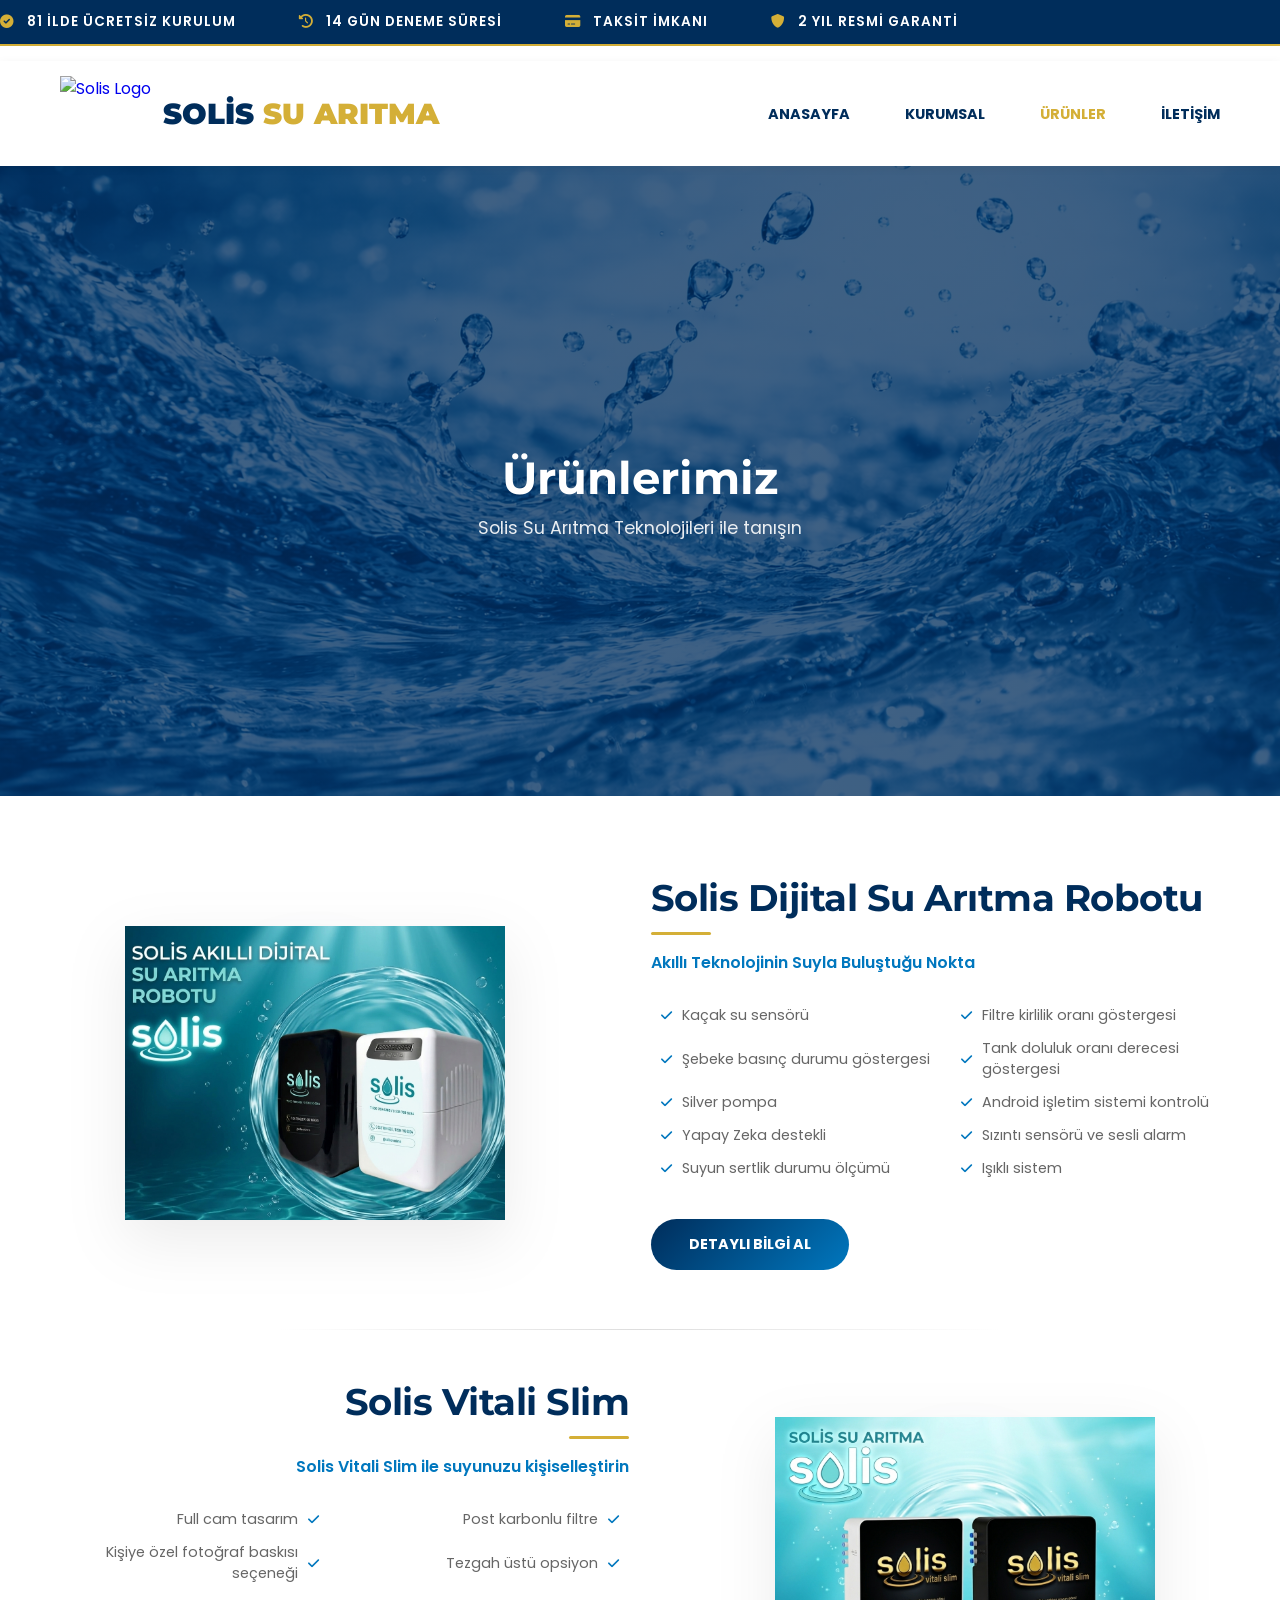
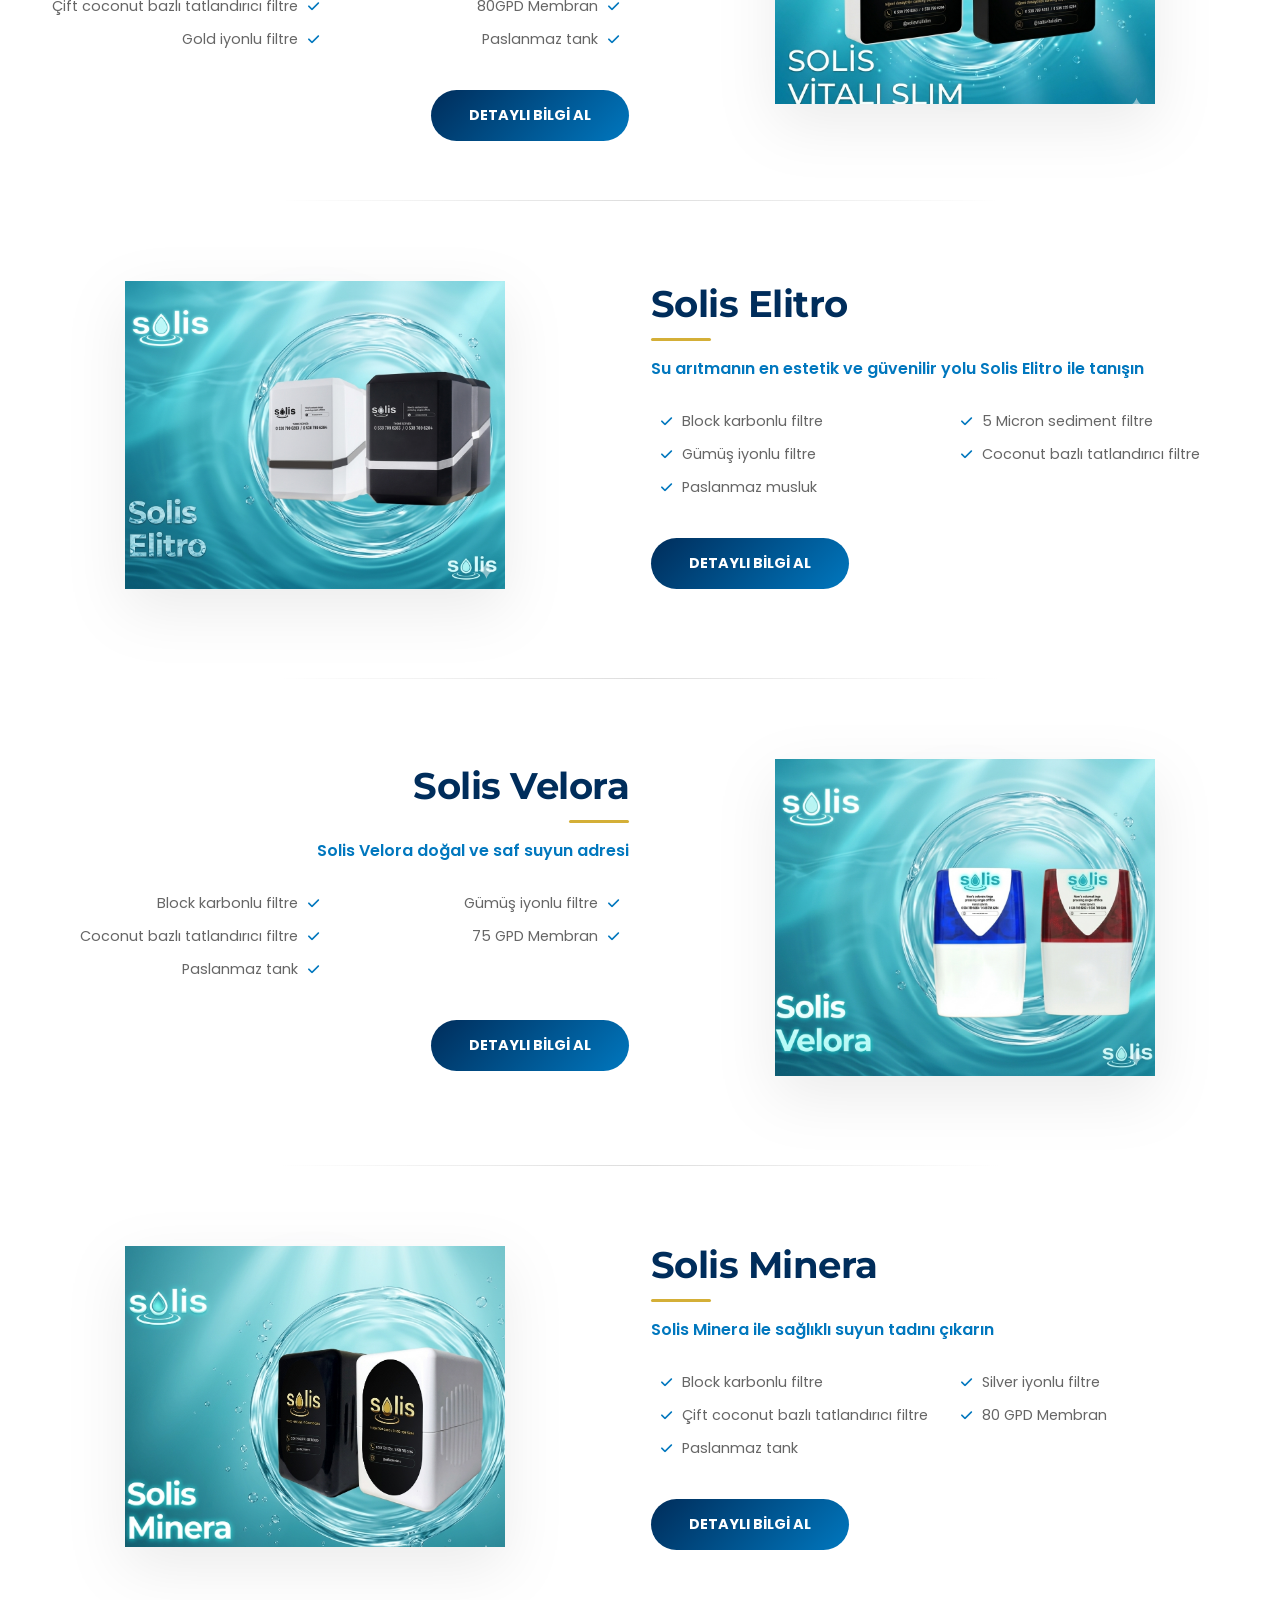
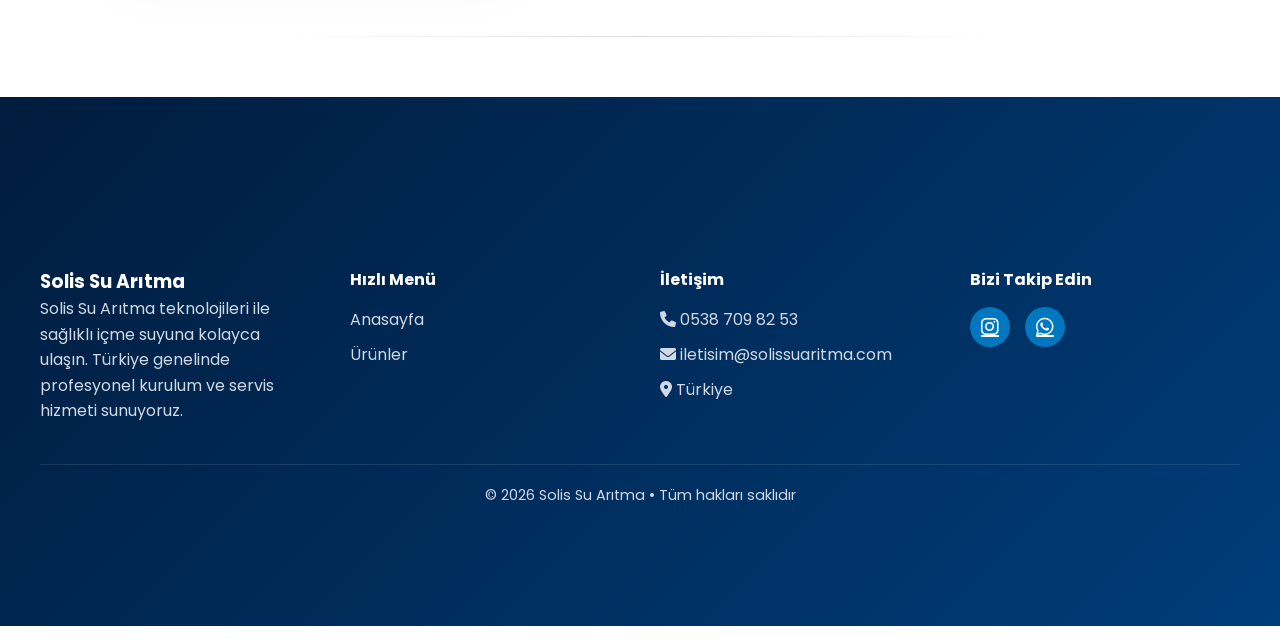
==== urunler.html @ e6954e70 "Top bar mobil baslangic gecikmesi giderildi" ====
<!DOCTYPE html>
<html lang="tr">
<head>
    <meta charset="UTF-8">
    <meta name="viewport" content="width=device-width, initial-scale=1.0">
    <title>Ürün Katalog | Solis Su Arıtma Sistemleri</title>
    <link href="https://fonts.googleapis.com/css2?family=Montserrat:wght@700;900&family=Poppins:wght@300;400;600&display=swap" rel="stylesheet">
    <link rel="stylesheet" href="https://cdnjs.cloudflare.com/ajax/libs/font-awesome/6.0.0/css/all.min.css">
    <style>
        :root {
            --solis-blue: #0077be;
            --solis-dark: #002d5b;
            --gold: #d4af37;
            --white: #ffffff;
            --bg: #ffffff;
        }

        * { margin:0; padding:0; box-sizing:border-box; }
        body { 
            font-family: 'Poppins', sans-serif; 
            background: var(--bg); 
            color: #333; 
            overflow-x: hidden;
            position: relative;
        }

        /* --- YAN DEKORASYONLAR (DURAĞAN VE PREMİUM) --- */
        .side-decoration {
            position: fixed;
            top: 50%;
            transform: translateY(-50%);
            width: 15vw;
            height: 80vh;
            opacity: 0.15;
            z-index: -1;
            pointer-events: none;
            background-repeat: no-repeat;
            background-size: contain;
        }
        .side-left { 
            left: 20px; 
            background-image: url('https://www.transparentpng.com/download/water-drop/blue-water-drops-transparent-background-3.png'); 
        }
        .side-right { 
            right: 20px; 
            background-image: url('https://www.transparentpng.com/download/water-drop/blue-water-drops-transparent-background-3.png'); 
        }

        /* Navbar */
        nav { background: var(--white); padding: 15px 0; position: sticky; top: 0; z-index: 1000; border-bottom: 1px solid #eee; }
       .nav-container { max-width: 1200px; margin: auto; display: flex; justify-content: space-between; align-items: center; padding: 15px 20px; }
        .logo-box { display: flex; align-items: center; text-decoration: none; }
        .logo-box img { height: 60px; margin-right: 12px; }
        .logo-text { font-family: 'Montserrat'; font-size: 1.6rem; font-weight: 900; color: var(--solis-dark); }
        .nav-links a { text-decoration: none; color: var(--solis-dark); font-weight: 700; margin-left: 25px; font-size: 0.9rem; }

        /* Ürün Listesi */
        .container { 
max-width: 1350px; 
margin: 80px auto; 
padding: 0 40px; 
}
        .product-box { 
display: flex; 
align-items: center; 
margin-bottom: 110px; 
gap: 60px;
}
        .product-box:nth-child(even) { flex-direction: row-reverse; }

        /* Görsel Kutusu (Sade ve Şık) */
     .p-image-wrapper { 
flex: 1; 
display: flex;
justify-content: center;
padding: 30px;
position: relative;
}

.p-image-wrapper::before{
content:"";
position:absolute;
width:280px;
height:280px;
background:radial-gradient(circle, rgba(0,119,190,0.15), transparent 70%);
filter:blur(20px);
z-index:-1;
}
       .p-image-wrapper img { 
width: 100%; 
max-width: 380px; 
object-fit: contain; 
filter: drop-shadow(0 20px 30px rgba(0,0,0,0.08));
transition:0.4s ease;
}

.product-box:hover .p-image-wrapper img{
transform:scale(1.05);
}

        /* Bilgi İçeriği */
.p-content { 
flex: 1.2; 
}

.p-content h2 { 
font-family:'Montserrat'; 
font-size:2.3rem; 
color:var(--solis-dark); 
margin-bottom:15px; 
letter-spacing:-0.5px;
line-height:1.2;
}

.p-content h2::after { 
content:''; 
display:block; 
width:60px; 
height:3px; 
background:var(--gold); 
margin-top:12px; 
border-radius:2px;
}

.product-box:nth-child(even) .p-content h2::after { 
margin-left:auto; 
}

.product-box:nth-child(even) .p-content { 
text-align:right; 
}

        .tagline { color: var(--solis-blue); font-weight: 600; font-size: 1rem; margin-bottom: 30px; display: block; }

        /* Özellik Listesi */
        .feature-list { list-style: none; display: grid; grid-template-columns: 1fr 1fr; gap: 12px; margin-top: 20px; }
        .product-box:nth-child(even) .feature-list { justify-content: end; }
        
        .feature-list li { display: flex; align-items: center; font-size: 0.9rem; color: #666; font-weight: 400; }
        .product-box:nth-child(even) .feature-list li { flex-direction: row-reverse; }
        
        .feature-list li::before { 
            content: "\f00c"; font-family: "Font Awesome 5 Free"; font-weight: 900;
            color: var(--solis-blue); margin: 0 10px; font-size: 0.8rem;
        }

        .cta-btn{
display:inline-block;
background:linear-gradient(135deg,#002d5b,#0077be);
color:white;
padding:15px 38px;
text-decoration:none;
font-weight:700;
margin-top:40px;
font-size:0.9rem;
border-radius:40px;
transition:0.35s;
}

.cta-btn:hover{
transform:translateY(-3px);
box-shadow:0 10px 25px rgba(0,0,0,0.2);
}
        
        .cta-btn:hover { background: var(--gold); color: var(--solis-dark); }

        @media (max-width: 992px) {
            .side-decoration { display: none; }
            .product-box, .product-box:nth-child(even) { flex-direction: column; text-align: center; gap: 40px; }
            .feature-list { grid-template-columns: 1fr; }
            .product-box:nth-child(even) .p-content h2::after { margin: 10px auto; }
            .product-box:nth-child(even) .feature-list li { flex-direction: row; }
        }
.footer{
background:linear-gradient(135deg,#001c3d,#003d7a);
color:white;
padding:90px 0 40px;
margin-top:120px;
}

.footer-grid{
display:grid;
grid-template-columns:repeat(auto-fit,minmax(220px,1fr));
gap:40px;
margin-bottom:40px;
}

.footer-col h4{
margin-bottom:15px;
}

.footer-col p{
color:#cfd8e3;
line-height:1.6;
}

.footer-col ul{
list-style:none;
padding:0;
}

.footer-col ul li{
margin-bottom:10px;
color:#cfd8e3;
}

.footer-col ul li a{
color:#cfd8e3;
text-decoration:none;
}

.footer-social{
display:flex;
gap:15px;
margin-top:10px;
}

.footer-social a{
color:white;
font-size:20px;
background:#0077be;
width:40px;
height:40px;
display:flex;
align-items:center;
justify-content:center;
border-radius:50%;
}

.footer-bottom{
border-top:1px solid rgba(255,255,255,0.1);
padding-top:20px;
text-align:center;
color:#cfd8e3;
font-size:0.9rem;
}
.page-hero{
height:65vh;
background:linear-gradient(rgba(0,45,91,0.75),rgba(0,45,91,0.75)),
url('img/banner.png') center/cover no-repeat;
display:flex;
align-items:center;
justify-content:center;
text-align:center;
color:white;
}

.page-hero h1{
font-family:'Montserrat';
font-size:2.8rem;
margin-bottom:10px;
}

.page-hero p{
font-size:1.1rem;
opacity:0.9;
}
.product-box{
position:relative;
}

.product-box::after{
content:"";
position:absolute;
bottom:-60px;
left:50%;
transform:translateX(-50%);
width:60%;
height:1px;
background:linear-gradient(to right, transparent, #ddd, transparent);
}
/* ÜST HAREKETLİ BİLGİ BAR */

.top-bar{
background:#002d5b;
color:#ffffff;
overflow:hidden;
white-space:nowrap;
padding:12px 0;
font-size:0.85rem;
font-weight:600;
border-bottom:2px solid #d4af37;
}

.marquee{
display:inline-block;
animation:marquee 25s linear infinite;
}

.marquee span{
margin-right:60px;
text-transform:uppercase;
letter-spacing:1px;
}

.marquee i{
color:#d4af37;
margin-right:8px;
}

@keyframes marquee{
0%{transform:translateX(0)}
100%{transform:translateX(-100%)}
}
/* --- URUNLER.HTML MOBİL UYUM (RESPONSIVE) --- */
@media (max-width: 992px) {
    /* Yan süslemeleri mobil için gizle (Görünümü bozabilir) */
    .side-decoration { display: none; }

    /* Navbar Ayarı */
    .nav-container { flex-direction: column; gap: 12px; }
    .nav-links a { margin: 0 10px; font-size: 0.85rem; }

    /* Ürün Kutuları (Zigzag'dan Alt Alta Geçiş) */
    .product-box, .product-box:nth-child(even) { 
        flex-direction: column !important; 
        text-align: center; 
        margin-bottom: 80px;
        gap: 30px;
    }

    .p-content h2 { font-size: 1.8rem; }
    .p-content h2::after { margin: 12px auto !important; }

    /* Özellik Listesi (Mobilde 1 sütun) */
    .feature-list { 
        grid-template-columns: 1fr; 
        text-align: left; 
        display: inline-block; 
        width: 100%;
        max-width: 300px;
        margin: 20px auto;
    }
    
    .feature-list li { margin-bottom: 8px; font-size: 0.85rem; }
    .product-box:nth-child(even) .feature-list li { flex-direction: row; }

    /* Görsel Boyutu */
    .p-image-wrapper img { max-width: 260px; }
    .p-image-wrapper::before { width: 200px; height: 200px; }

    /* Page Hero */
    .page-hero { height: 40vh; }
    .page-hero h1 { font-size: 2.2rem; }

    /* Footer */
    .footer-grid { grid-template-columns: 1fr; text-align: center; }
}
/* --- MOBİL NAVİGASYON VE ÜRÜN DÜZENİ --- */
.menu-btn {
    display: none;
    background: none;
    border: none;
    font-size: 2rem;
    color: var(--solis-dark);
    cursor: pointer;
}
@media (max-width: 992px) {
   /* Navbar Düzeni */
    .nav-container { 
        display: flex !important;
        flex-direction: row !important; /* Yan yana olmayı zorla */
        justify-content: space-between !important;
        align-items: center !important;
        flex-wrap: nowrap !important; /* Alt satıra düşmeyi yasakla */
        padding: 10px 20px;
        position: relative;
        width: 100% !important;
    }

   .logo-box { 
        order: 1 !important; 
        flex: 0 1 auto !important; /* Sadece kendi boyutu kadar yer kaplasın */
    }
    .logo-box img { height: 60px !important; }

   .menu-btn { 
        display: block !important;
        order: 2 !important; 
        margin: 0 !important;
        flex: 0 0 auto !important; /* Sıkışmasını engelle */
    }

    .nav-links {
        position: absolute;
        top: 100%;
        left: 0;
        width: 100%;
        background: #fff;
        flex-direction: column;
        gap: 0 !important;
        max-height: 0;
        overflow: hidden;
        transition: 0.4s ease-in-out;
        box-shadow: 0 15px 30px rgba(0,0,0,0.1);
        z-index: 999;
    }

    .nav-links.active { max-height: 500px; padding: 10px 0; }
    .nav-links li { width: 100%; text-align: center; border-bottom: 1px solid #f5f5f5; }
    .nav-links a { padding: 18px; display: block; margin: 0 !important; }

    /* Ürünlerin alt alta gelmesi */
    .product-box, .product-box:nth-child(even) { 
        flex-direction: column !important; 
        text-align: center; 
        gap: 30px;
        margin-bottom: 70px;
    }
    .p-content h2::after { margin: 12px auto !important; }
    .feature-list { grid-template-columns: 1fr; text-align: left; max-width: 280px; margin: 20px auto; }
    .product-box:nth-child(even) .feature-list li { flex-direction: row; }
}
/* ÜRÜNLER NAVBAR GENİŞLİK SABİTLEME */
.nav-container {
    max-width: 1200px !important;
    margin: 0 auto !important;
    display: flex !important;
    justify-content: space-between !important;
    flex-wrap: nowrap !important;
}
/* --- WEB NAVBAR ESKİ DÜZEN GERİ GETİRME (KESİN KOMUT) --- */
@media (min-width: 993px) {
    /* 1. Navigasyonu yan yana zorla */
    nav .nav-container {
        display: flex !important;
        flex-direction: row !important;
        justify-content: space-between !important;
        align-items: center !important;
        max-width: 1200px !important;
        margin: 0 auto !important;
        padding: 0 20px !important;
    }

    /* 2. Menü listesini yan yana getir ve madde imlerini (noktaları) kaldır */
    nav .nav-links {
        display: flex !important;
        flex-direction: row !important;
        list-style: none !important; /* Noktaları kaldırır */
        gap: 30px !important;
        margin: 0 !important;
        padding: 0 !important;
    }

    /* 3. Liste elemanlarının stilini temizle */
    nav .nav-links li {
        list-style-type: none !important; /* Madde imleçlerini kesin siler */
        margin: 0 !important;
    }

    /* 4. Logoyu sola sabitle */
    nav .logo-box {
        display: flex !important;
        align-items: center !important;
        text-decoration: none !important;
    }
}

/* Mobilde butonun sağda kalmasını garantile */
@media (max-width: 992px) {
    .nav-container {
        display: flex !important;
        justify-content: space-between !important;
        flex-direction: row !important;
    }
    .menu-btn { order: 2 !important; }
    .logo-box { order: 1 !important; }
}
/* --- HERO VE NAVBAR ARASINDAKİ BOŞLUĞU EŞİTLEME (KESİN ÇÖZÜM) --- */
.page-hero {
    margin-top: 20 !important; /* Navbar ile bitişik olmasını sağlar */
    padding-top: 30px !important; /* Anasayfa'daki logonun kapladığı alanı taklit eder */
    height: 70vh !important; /* Anasayfa hero alanıyla orantılı yükseklik */
    display: flex !important;
    align-items: center !important;
}

/* Navbar'ın altındaki gereksiz çizgiyi ve boşluğu Anasayfaya benzetelim */
nav {
    border-bottom: none !important;
    box-shadow: 0 2px 10px rgba(0,0,0,0.05);
}

/* Ürünler başlığının tam ortalanması için */
.page-hero div {
    width: 100%;
}
    </style>
</head>
<body>

    <div class="side-decoration side-left"></div>
    <div class="side-decoration side-right"></div>

    <body>

<div class="top-bar">
    <div class="marquee">
        <span><i class="fas fa-check-circle"></i> 81 İLDE ÜCRETSİZ KURULUM</span>
        <span><i class="fas fa-history"></i> 14 GÜN DENEME SÜRESİ</span>
        <span><i class="fas fa-credit-card"></i> TAKSİT İMKANI</span>
        <span><i class="fas fa-shield-alt"></i> 2 YIL RESMİ GARANTİ</span>
    </div>
</div>

<nav>

    <nav>
    <div class="nav-container">
        <a href="index.html" class="logo-box">
            <img src="img/logo.png" alt="Solis Logo" style="height: 75px;"> <div class="logo-text" style="font-size: 1.8rem;">
                SOLİS <span style="color:var(--gold)">SU ARITMA</span>
            </div>
        </a>

        <button class="menu-btn" id="menu-btn">
            <i class="fas fa-bars"></i>
        </button>

        <ul class="nav-links" id="nav-links">
            <li><a href="index.html">ANASAYFA</a></li>
            <li><a href="index.html#about">KURUMSAL</a></li>
            <li><a href="urunler.html" style="color:var(--gold)">ÜRÜNLER</a></li>
            <li><a href="index.html#contact">İLETİŞİM</a></li>
        </ul>
    </div>
</nav>
    <section class="page-hero">

<div>

<h1>Ürünlerimiz</h1>

<p>Solis Su Arıtma Teknolojileri ile tanışın</p>

</div>

</section>

    <div class="container">
        
        <div class="product-box">
            <div class="p-image-wrapper"><img src="img/solis-dijital.png" alt="Solis Gold Premium"></div>
            <div class="p-content">
                <h2>Solis Dijital Su Arıtma Robotu</h2>
                <span class="tagline">Akıllı Teknolojinin Suyla Buluştuğu Nokta</span>
                <ul class="feature-list">
                    <li>Kaçak su sensörü</li>
                    <li>Filtre kirlilik oranı göstergesi</li>
                    <li>Şebeke basınç durumu göstergesi</li>
                    <li>Tank doluluk oranı derecesi göstergesi</li>
                    <li>Silver pompa</li>
                    <li>Android işletim sistemi kontrolü</li>
                    <li>Yapay Zeka destekli</li>
                    <li>Sızıntı sensörü ve sesli alarm</li>
                    <li>Suyun sertlik durumu ölçümü</li>
                    <li>Işıklı sistem</li>
                </ul>
                <a href="https://wa.me/905387098253" class="cta-btn">DETAYLI BİLGİ AL</a>
            </div>
        </div>

        <div class="product-box">
            <div class="p-image-wrapper"><img src="img/solis-slim.png" alt="Solis Vitali Slim"></div>
            <div class="p-content">
                <h2>Solis Vitali Slim</h2>
                <span class="tagline">Solis Vitali Slim ile suyunuzu kişiselleştirin</span>
                <ul class="feature-list">
                    <li>Full cam tasarım</li>
                    <li>Post karbonlu filtre</li>
                    <li>Kişiye özel fotoğraf baskısı seçeneği</li>
                    <li>Tezgah üstü opsiyon</li>
                    <li>Çift coconut bazlı tatlandırıcı filtre</li>
                    <li>80GPD Membran</li>
                    <li>Gold iyonlu filtre</li>
                    <li>Paslanmaz tank</li>
                </ul>
                <a href="https://wa.me/905387098253" class="cta-btn">DETAYLI BİLGİ AL</a>
            </div>
        </div>

        <div class="product-box">
            <div class="p-image-wrapper"><img src="img/solis-elitro.png" alt="Solis Elitro"></div>
            <div class="p-content">
                <h2>Solis Elitro</h2>
                <span class="tagline">Su arıtmanın en estetik ve güvenilir yolu Solis Elitro ile tanışın</span>
                <ul class="feature-list">
                    <li>Block karbonlu filtre</li>
                    <li>5 Micron sediment filtre</li>
                    <li>Gümüş iyonlu filtre</li>
                    <li>Coconut bazlı tatlandırıcı filtre</li>
                    <li>Paslanmaz musluk</li>
                </ul>
                <a href="https://wa.me/905387098253" class="cta-btn">DETAYLI BİLGİ AL</a>
            </div>
        </div>

        <div class="product-box">
            <div class="p-image-wrapper"><img src="img/solis-velora.png" alt="Solis Velora"></div>
            <div class="p-content">
                <h2>Solis Velora</h2>
                <span class="tagline">Solis Velora doğal ve saf suyun adresi</span>
                <ul class="feature-list">
                    <li>Block karbonlu filtre</li>
                    <li>Gümüş iyonlu filtre</li>
                    <li>Coconut bazlı tatlandırıcı filtre</li>
                    <li>75 GPD Membran</li>
                    <li>Paslanmaz tank</li>
                </ul>
                <a href="https://wa.me/905387098253" class="cta-btn">DETAYLI BİLGİ AL</a>
            </div>
        </div>

        <div class="product-box">
            <div class="p-image-wrapper"><img src="img/solis-minera.png" alt="Solis Minera"></div>
            <div class="p-content">
                <h2>Solis Minera</h2>
                <span class="tagline">Solis Minera ile sağlıklı suyun tadını çıkarın</span>
                <ul class="feature-list">
                    <li>Block karbonlu filtre</li>
                    <li>Silver iyonlu filtre</li>
                    <li>Çift coconut bazlı tatlandırıcı filtre</li>
                    <li>80 GPD Membran</li>
                    <li>Paslanmaz tank</li>
                </ul>
                <a href="https://wa.me/905387098253" class="cta-btn">DETAYLI BİLGİ AL</a>
            </div>
        </div>

    </div>
<footer class="footer">

<div class="container">

<div class="footer-grid">

<div class="footer-col">

<h3>Solis Su Arıtma</h3>

<p>
Solis Su Arıtma teknolojileri ile sağlıklı içme suyuna kolayca ulaşın.
Türkiye genelinde profesyonel kurulum ve servis hizmeti sunuyoruz.
</p>

</div>


<div class="footer-col">

<h4>Hızlı Menü</h4>

<ul>

<li><a href="index.html">Anasayfa</a></li>
<li><a href="urunler.html">Ürünler</a></li>

</ul>

</div>


<div class="footer-col">

<h4>İletişim</h4>

<ul>

<li><i class="fas fa-phone"></i> 0538 709 82 53</li>
<li><i class="fas fa-envelope"></i> iletisim@solissuaritma.com</li>
<li><i class="fas fa-map-marker-alt"></i> Türkiye</li>

</ul>

</div>


<div class="footer-col">

<h4>Bizi Takip Edin</h4>

<div class="footer-social">

<a href="https://www.instagram.com/solissuaritma/" target="_blank">
<i class="fab fa-instagram"></i>
</a>

<a href="https://wa.me/905387098253" target="_blank">
<i class="fab fa-whatsapp"></i>
</a>

</div>

</div>

</div>

<div class="footer-bottom">

<p>© 2026 Solis Su Arıtma • Tüm hakları saklıdır</p>

</div>

</div>

</footer>
<script>
    const menuBtn = document.getElementById('menu-btn');
    const navLinks = document.getElementById('nav-links');

    menuBtn.addEventListener('click', () => {
        navLinks.classList.toggle('active');
        const icon = menuBtn.querySelector('i');
        if (navLinks.classList.contains('active')) {
            icon.className = 'fas fa-times';
        } else {
            icon.className = 'fas fa-bars';
        }
    });

    // Sayfa içindeki bir linke (veya logo linkine) tıklandığında menüyü kapat
    document.querySelectorAll('.nav-links a').forEach(link => {
        link.addEventListener('click', () => {
            navLinks.classList.remove('active');
            menuBtn.querySelector('i').className = 'fas fa-bars';
        });
    });
</script>
</body>
</html>
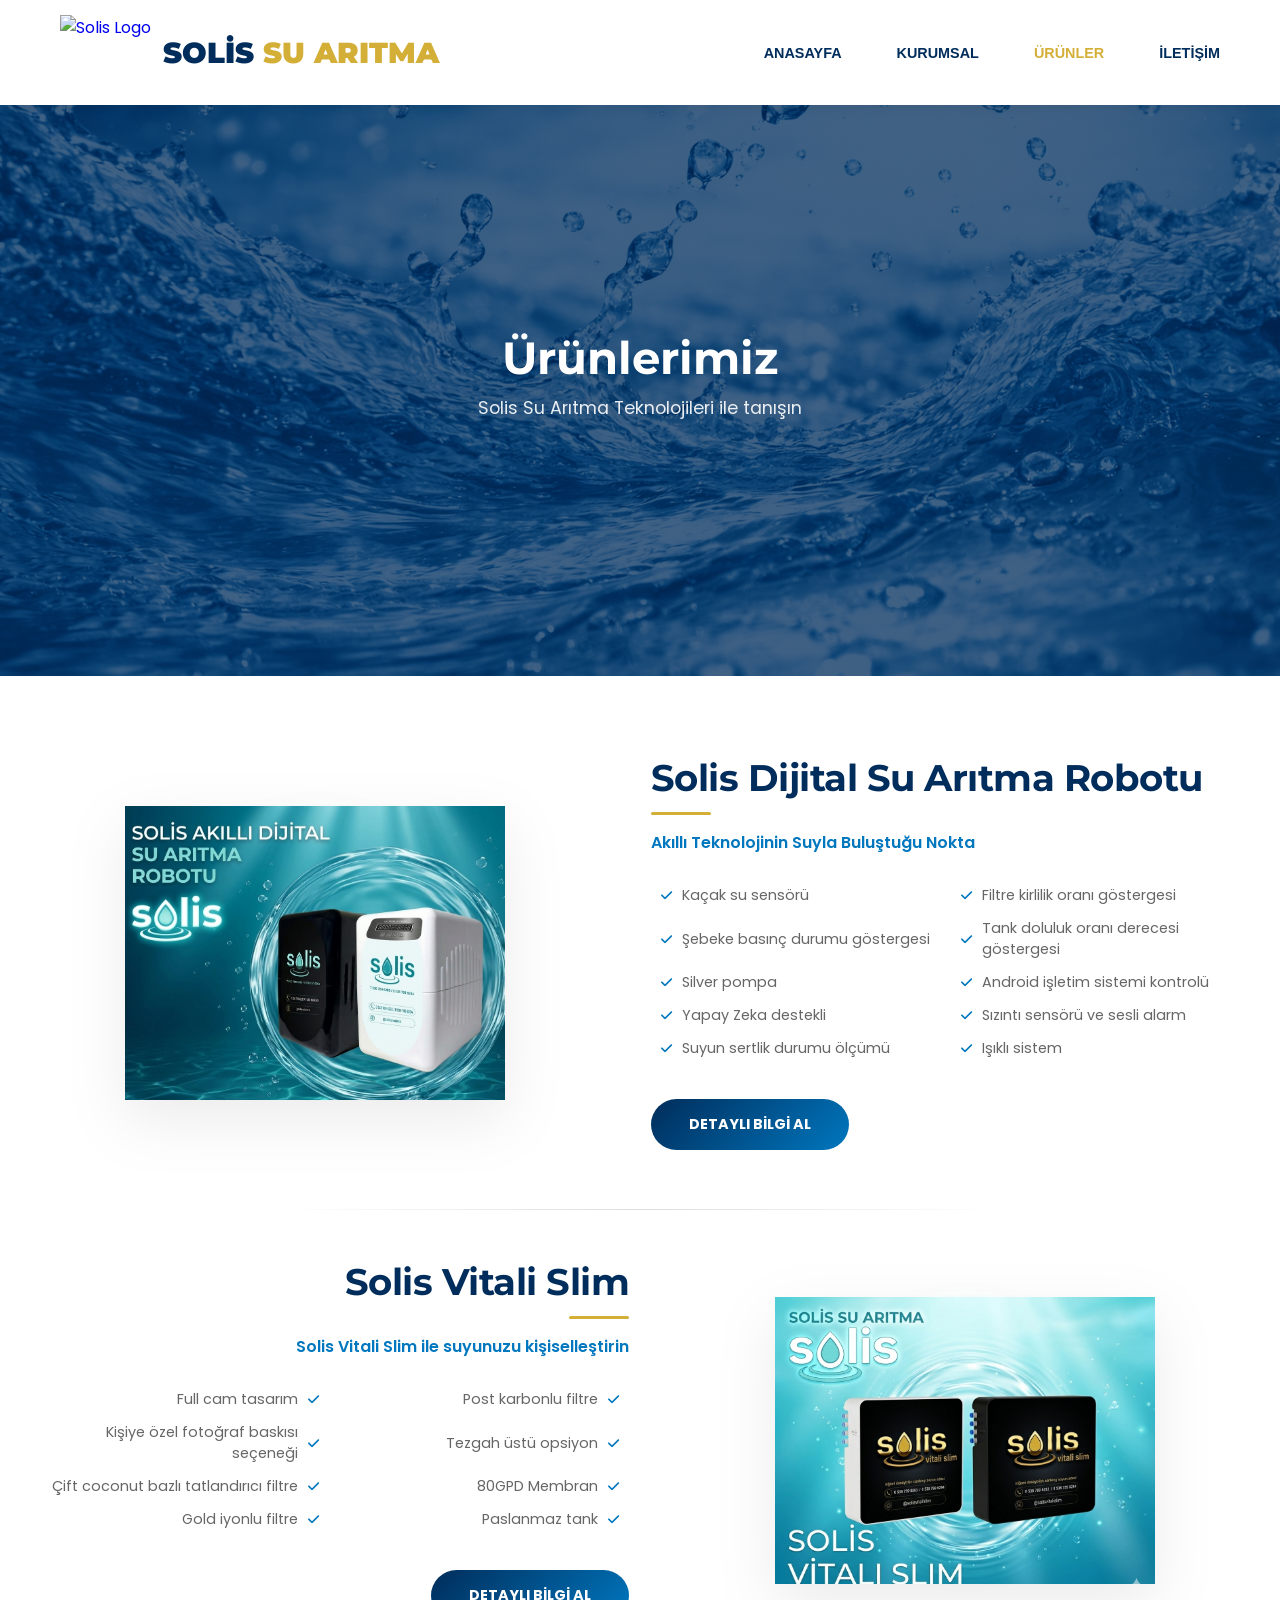
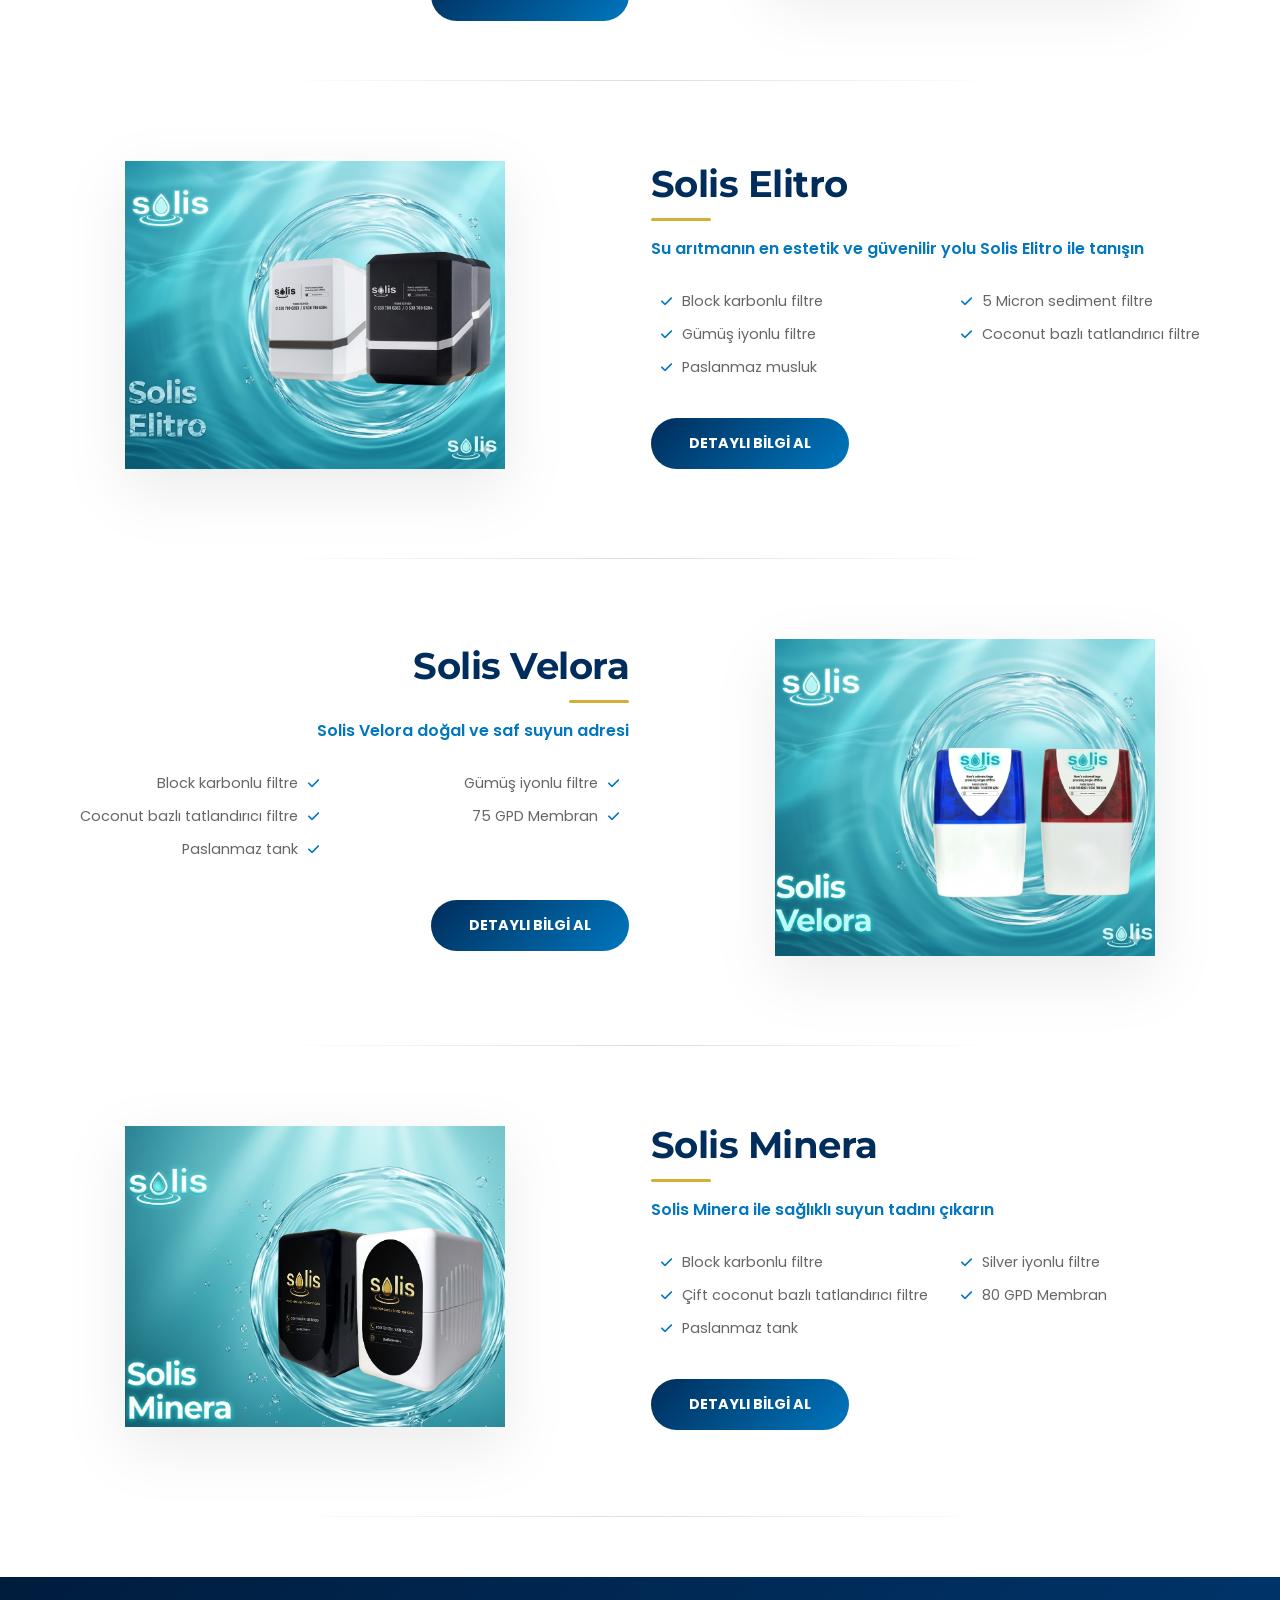
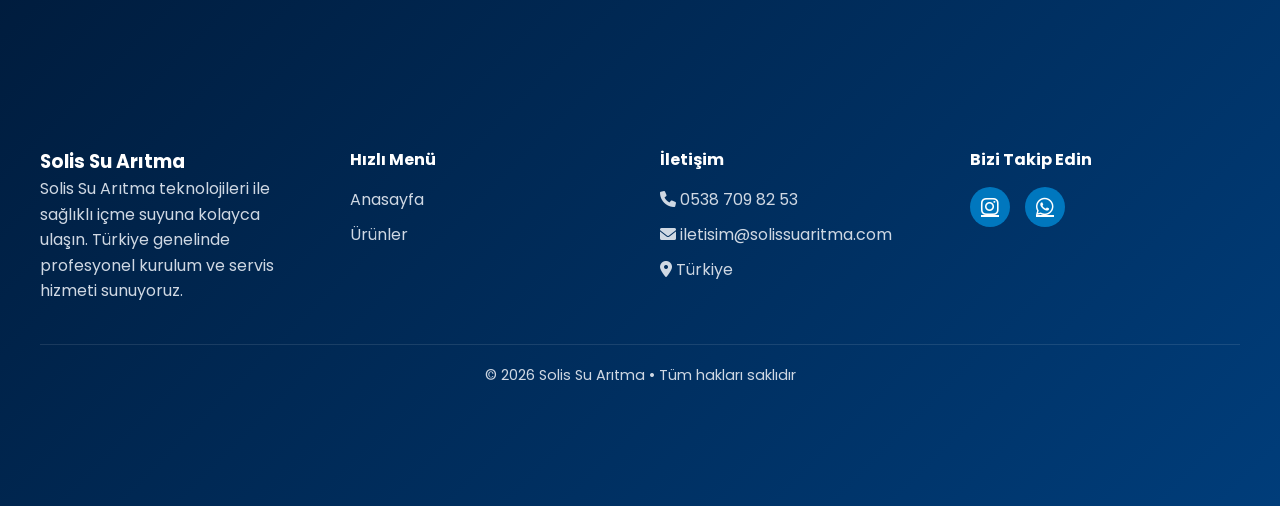
==== commit 0162198f: "Navbar ve Hero kesin esitleme yapildi" ====
--- a/urunler.html
+++ b/urunler.html
@@ -47,12 +47,12 @@
         }
 
         /* Navbar */
-        nav { background: var(--white); padding: 15px 0; position: sticky; top: 0; z-index: 1000; border-bottom: 1px solid #eee; }
+        nav { background: var(--white); padding: 15px 0; position: fixed; width: 100%; top: 0; z-index: 1000; border-bottom: 1px solid #eee; }
        .nav-container { max-width: 1200px; margin: auto; display: flex; justify-content: space-between; align-items: center; padding: 15px 20px; }
         .logo-box { display: flex; align-items: center; text-decoration: none; }
         .logo-box img { height: 60px; margin-right: 12px; }
         .logo-text { font-family: 'Montserrat'; font-size: 1.6rem; font-weight: 900; color: var(--solis-dark); }
-        .nav-links a { text-decoration: none; color: var(--solis-dark); font-weight: 700; margin-left: 25px; font-size: 0.9rem; }
+     .nav-links a { text-decoration: none; color: var(--solis-dark); font-weight: 900 !important; margin-left: 25px; font-size: 0.9rem; }
 
         /* Ürün Listesi */
         .container { 
@@ -234,15 +234,16 @@
 color:#cfd8e3;
 font-size:0.9rem;
 }
-.page-hero{
-height:65vh;
-background:linear-gradient(rgba(0,45,91,0.75),rgba(0,45,91,0.75)),
-url('img/banner.png') center/cover no-repeat;
-display:flex;
-align-items:center;
-justify-content:center;
-text-align:center;
-color:white;
+.page-hero {
+    height: 65vh; /* Anasayfa ile aynı yükseklik */
+    background: linear-gradient(rgba(0,45,91,0.75),rgba(0,45,91,0.75)),
+    url('img/banner.png') center/cover no-repeat;
+    display: flex;
+    align-items: center;
+    justify-content: center;
+    text-align: center;
+    color: white;
+    padding-top: 100px !important; /* Navbar'ın kapladığı alanı kompanse eder ve yazıyı Anasayfa ile aynı hizaya getirir */
 }
 
 .page-hero h1{
@@ -284,7 +285,7 @@
 
 .marquee{
 display:inline-block;
-animation:marquee 25s linear infinite;
+animation:marquee 20s linear infinite;
 }
 
 .marquee span{
@@ -299,7 +300,7 @@
 }
 
 @keyframes marquee{
-0%{transform:translateX(0)}
+0%{transform:translateX(100%)}
 100%{transform:translateX(-100%)}
 }
 /* --- URUNLER.HTML MOBİL UYUM (RESPONSIVE) --- */
@@ -505,7 +506,7 @@
 
 <nav>
 
-    <nav>
+    
     <div class="nav-container">
         <a href="index.html" class="logo-box">
             <img src="img/logo.png" alt="Solis Logo" style="height: 75px;"> <div class="logo-text" style="font-size: 1.8rem;">
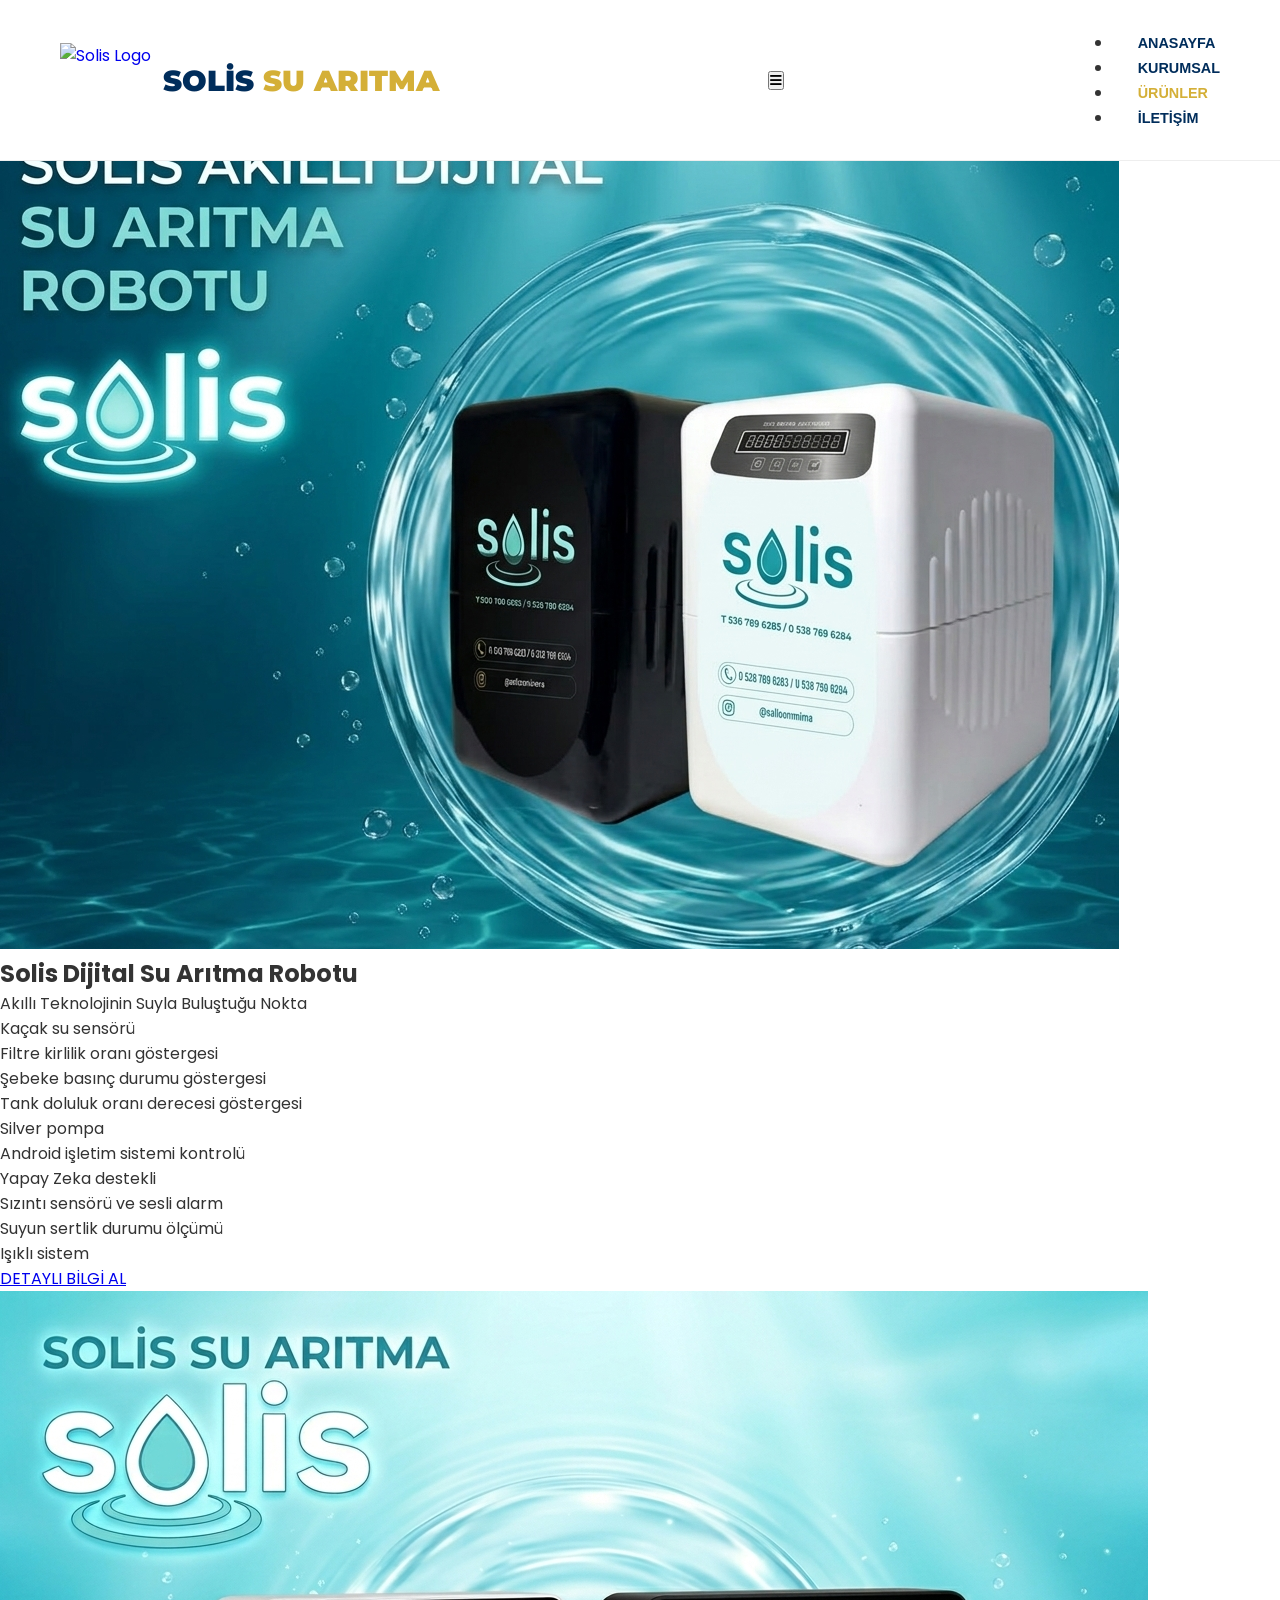
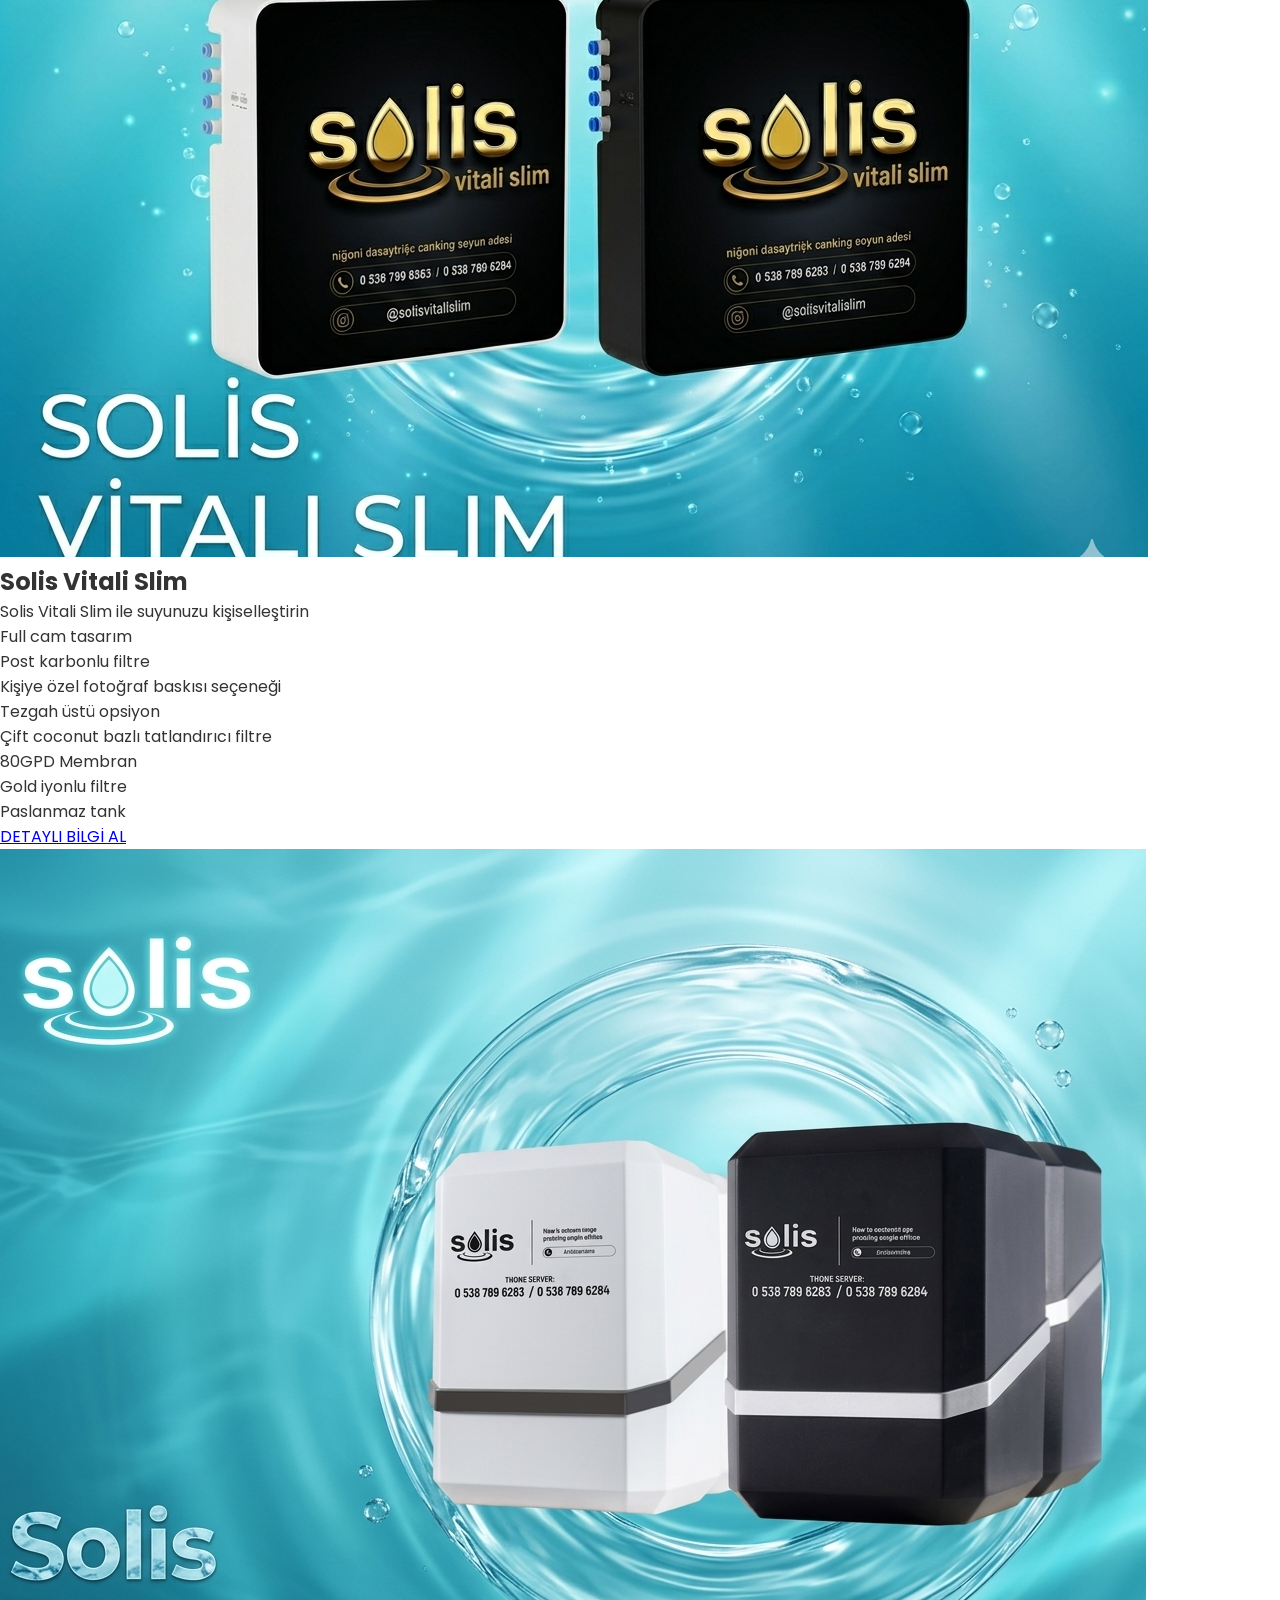
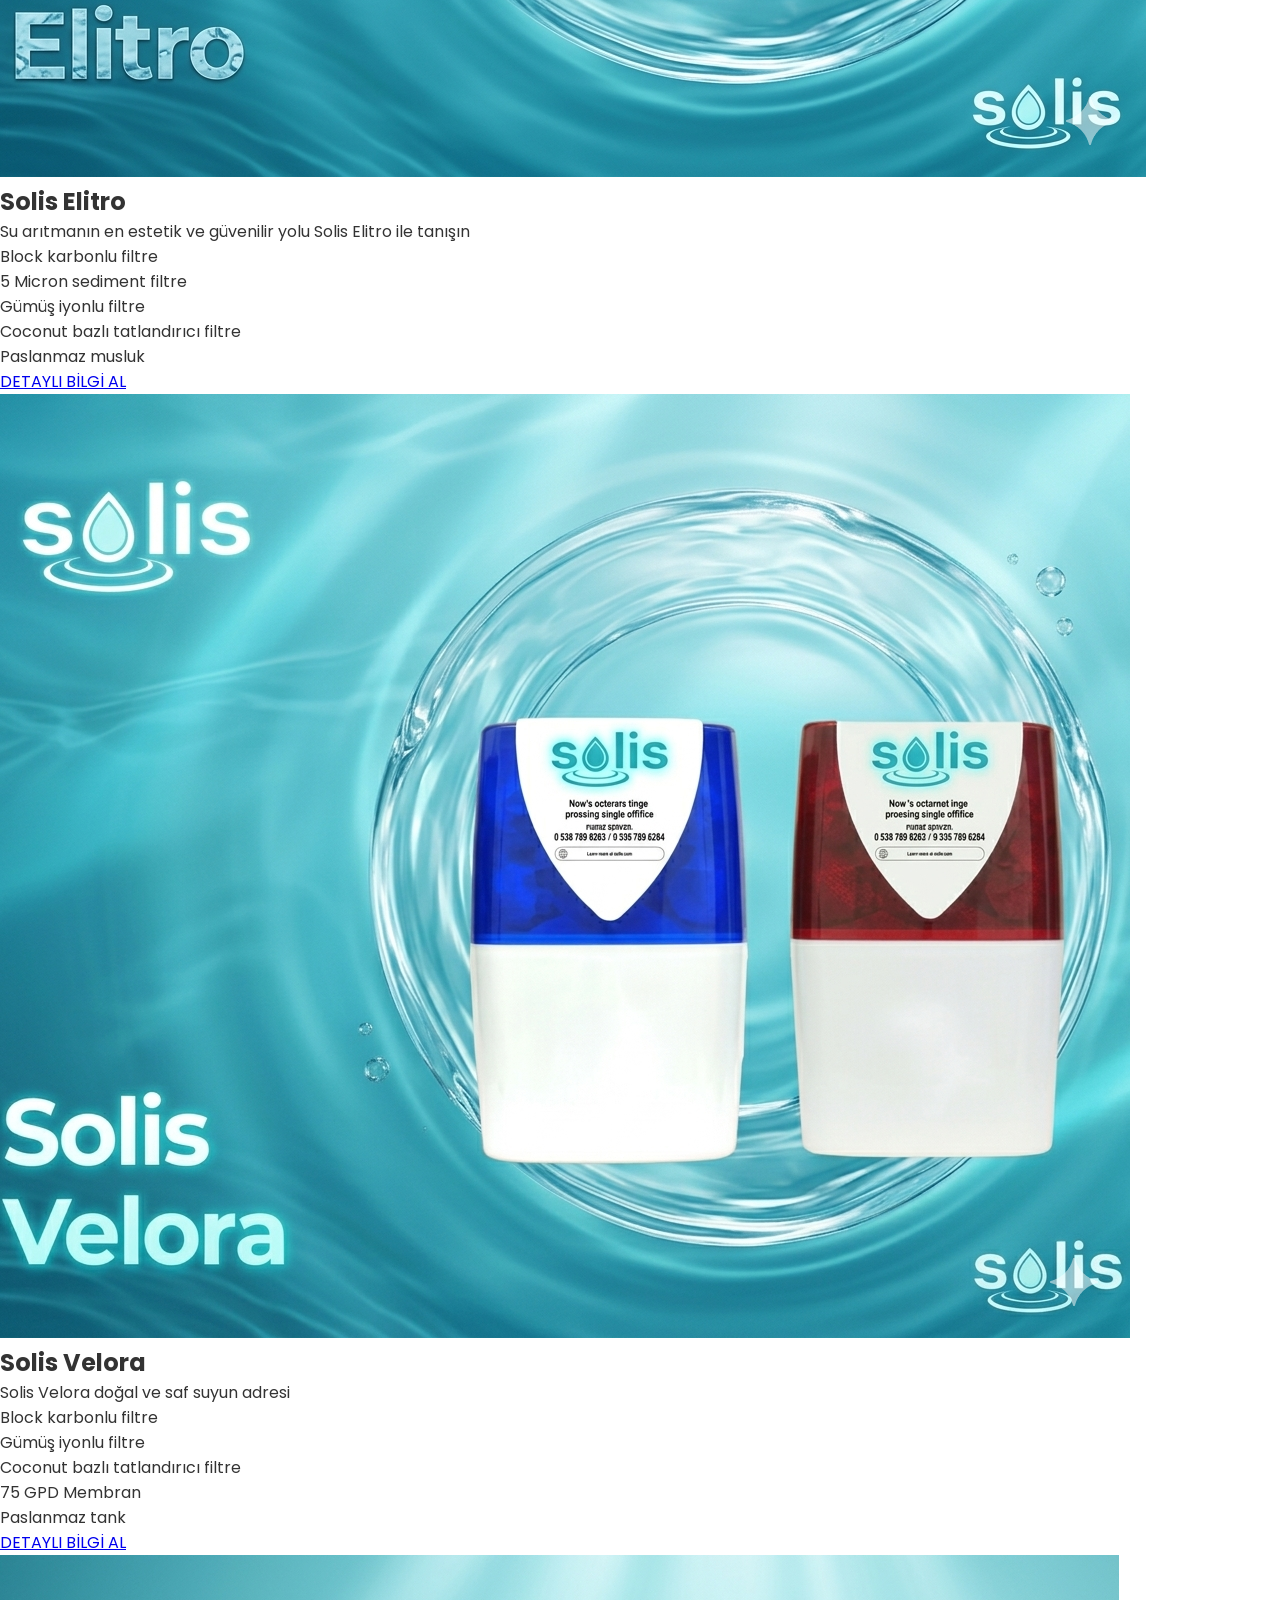
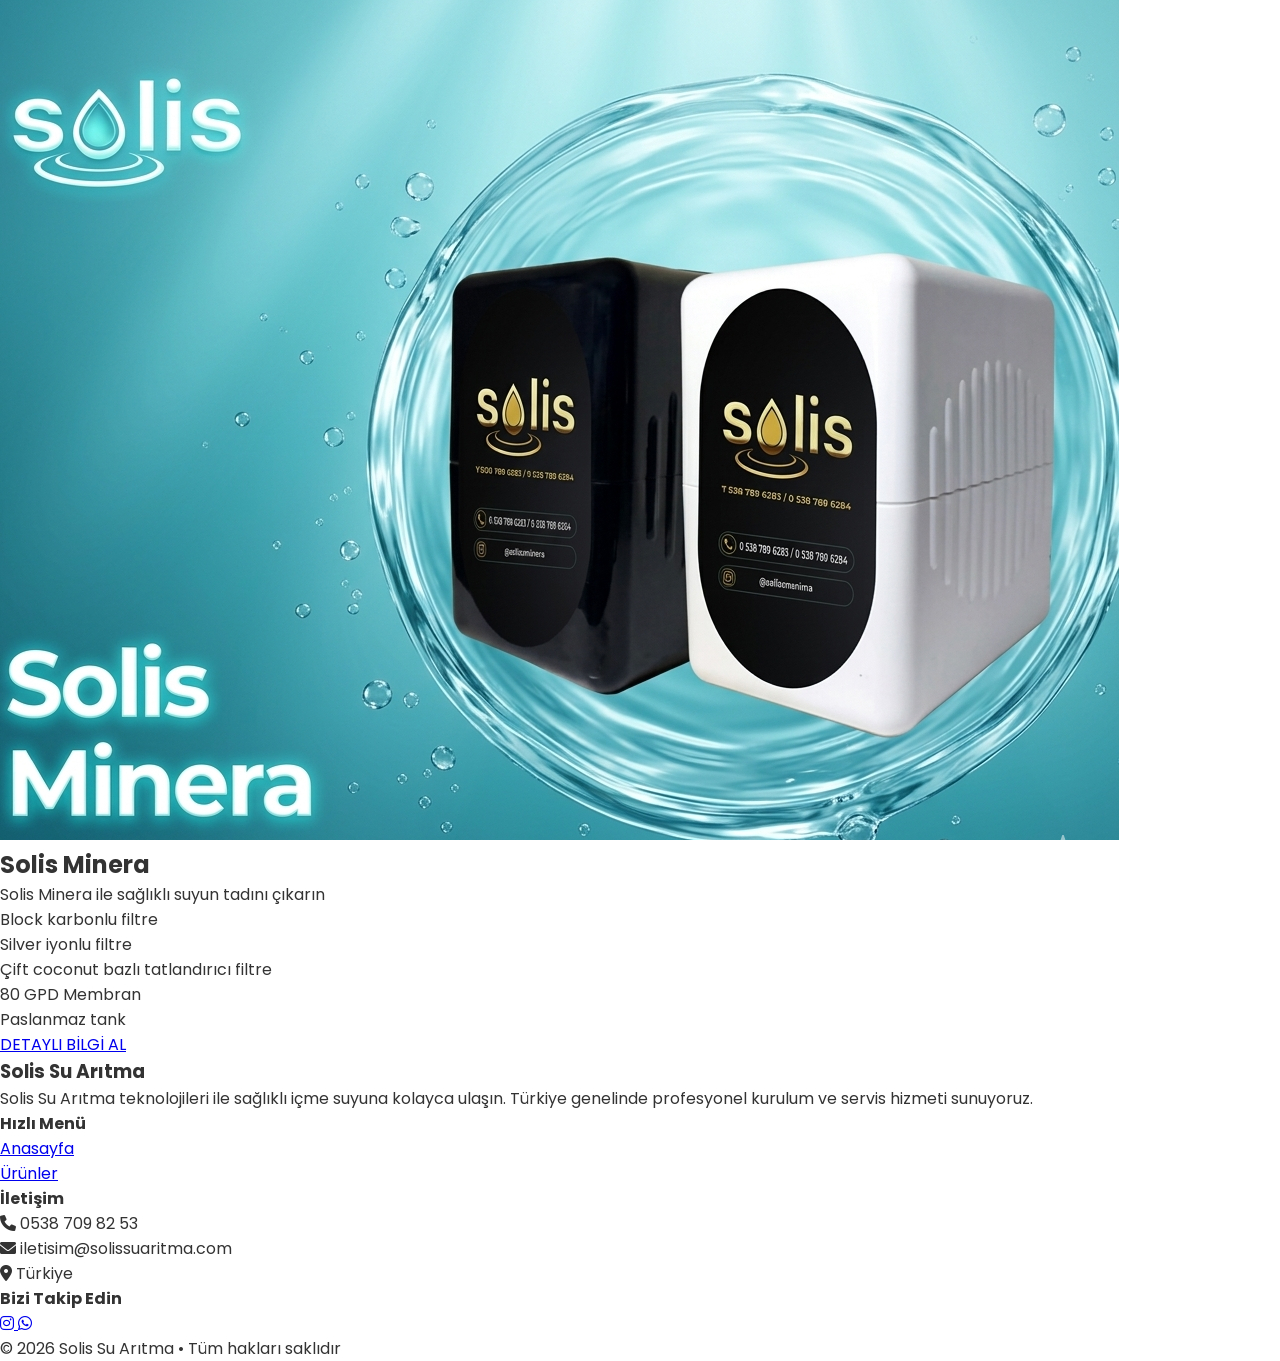
==== commit 98a196fa: "Top-bar geri geldi ve fontlar esitlendi" ====
--- a/urunler.html
+++ b/urunler.html
@@ -52,8 +52,7 @@
         .logo-box { display: flex; align-items: center; text-decoration: none; }
         .logo-box img { height: 60px; margin-right: 12px; }
         .logo-text { font-family: 'Montserrat'; font-size: 1.6rem; font-weight: 900; color: var(--solis-dark); }
-     .nav-links a { text-decoration: none; color: var(--solis-dark); font-weight: 900 !important; margin-left: 25px; font-size: 0.9rem; }
-
+     .nav-links a { text-decoration: none; color: var(--solis-dark); font-weight: 900 !important; margin-left: 25px; font-size: 0.9rem; 
         /* Ürün Listesi */
         .container { 
 max-width: 1350px; 
@@ -235,7 +234,7 @@
 font-size:0.9rem;
 }
 .page-hero {
-    height: 65vh; /* Anasayfa ile aynı yükseklik */
+    height: 65vh;
     background: linear-gradient(rgba(0,45,91,0.75),rgba(0,45,91,0.75)),
     url('img/banner.png') center/cover no-repeat;
     display: flex;
@@ -243,7 +242,7 @@
     justify-content: center;
     text-align: center;
     color: white;
-    padding-top: 100px !important; /* Navbar'ın kapladığı alanı kompanse eder ve yazıyı Anasayfa ile aynı hizaya getirir */
+    padding-top: 110px !important;
 }
 
 .page-hero h1{
@@ -493,9 +492,7 @@
     <div class="side-decoration side-left"></div>
     <div class="side-decoration side-right"></div>
 
-    <body>
-
-<div class="top-bar">
+   <div class="top-bar">
     <div class="marquee">
         <span><i class="fas fa-check-circle"></i> 81 İLDE ÜCRETSİZ KURULUM</span>
         <span><i class="fas fa-history"></i> 14 GÜN DENEME SÜRESİ</span>
@@ -505,8 +502,6 @@
 </div>
 
 <nav>
-
-    
     <div class="nav-container">
         <a href="index.html" class="logo-box">
             <img src="img/logo.png" alt="Solis Logo" style="height: 75px;"> <div class="logo-text" style="font-size: 1.8rem;">
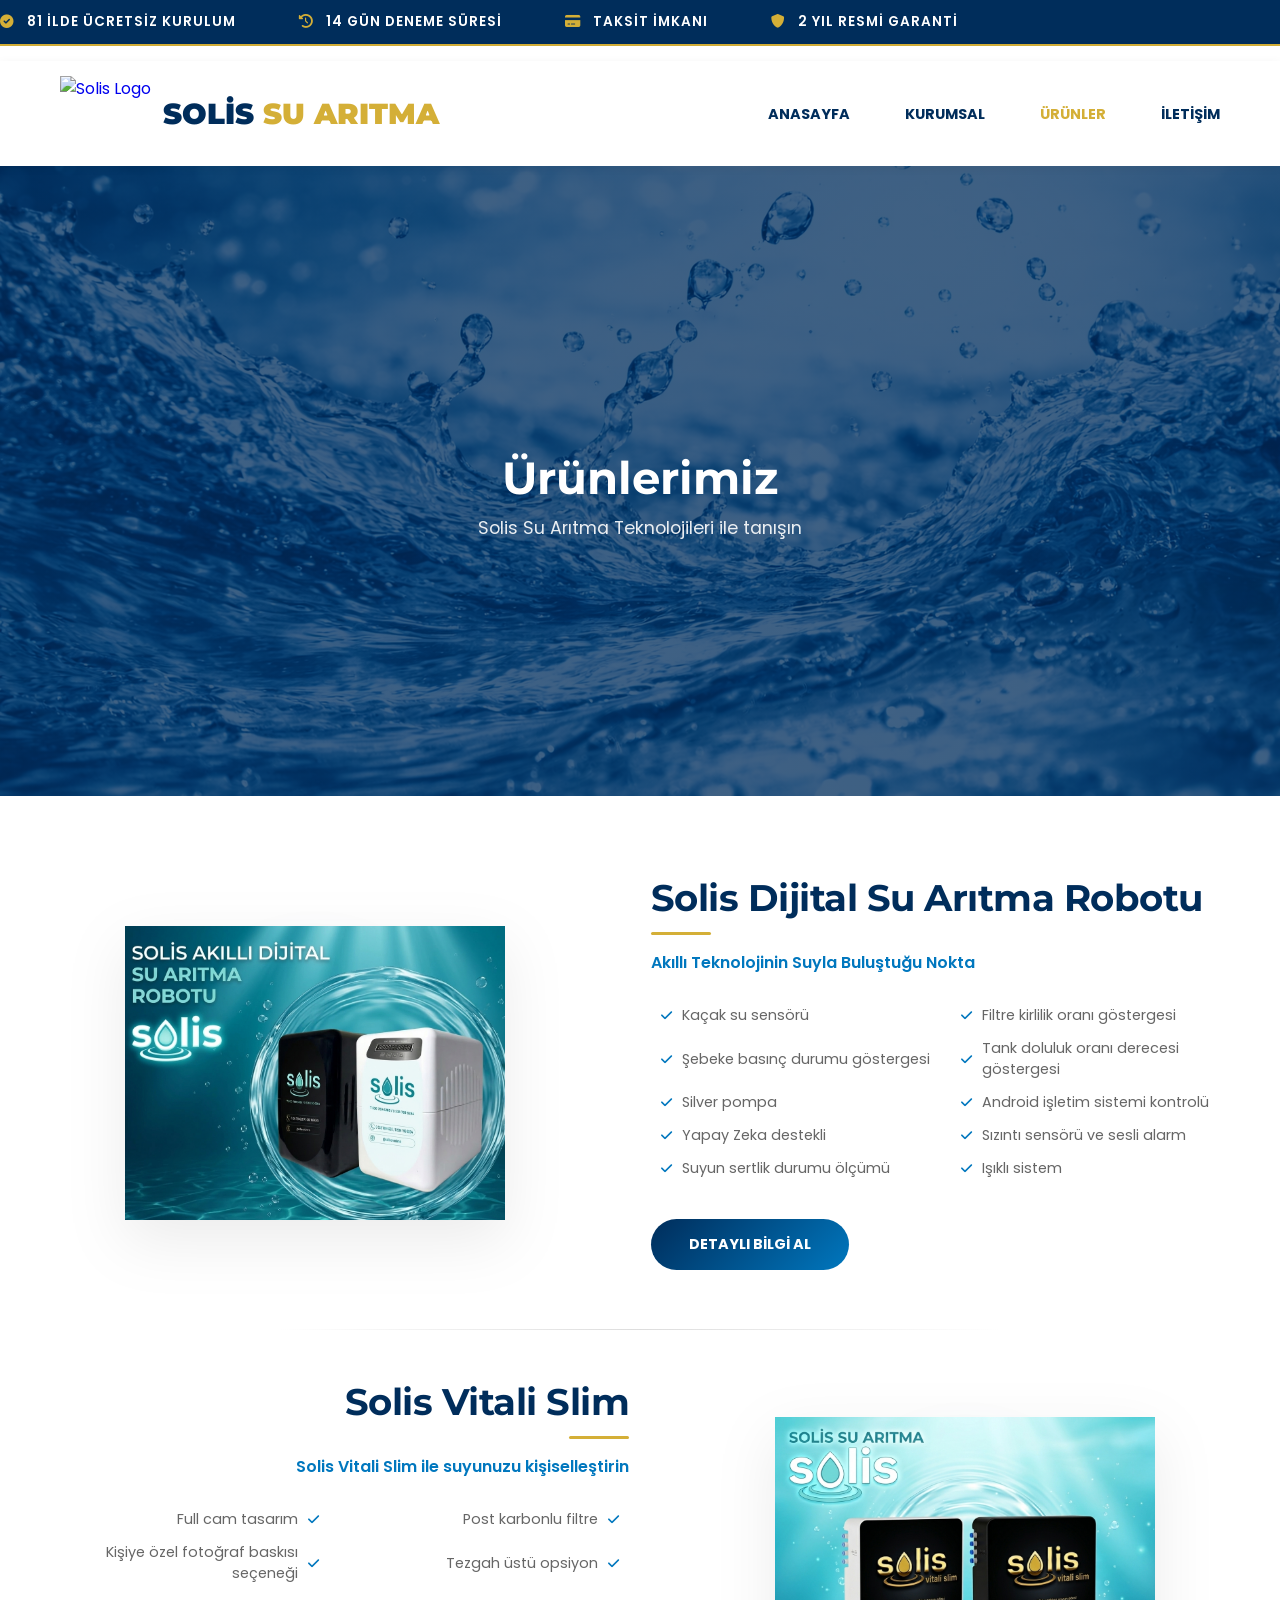
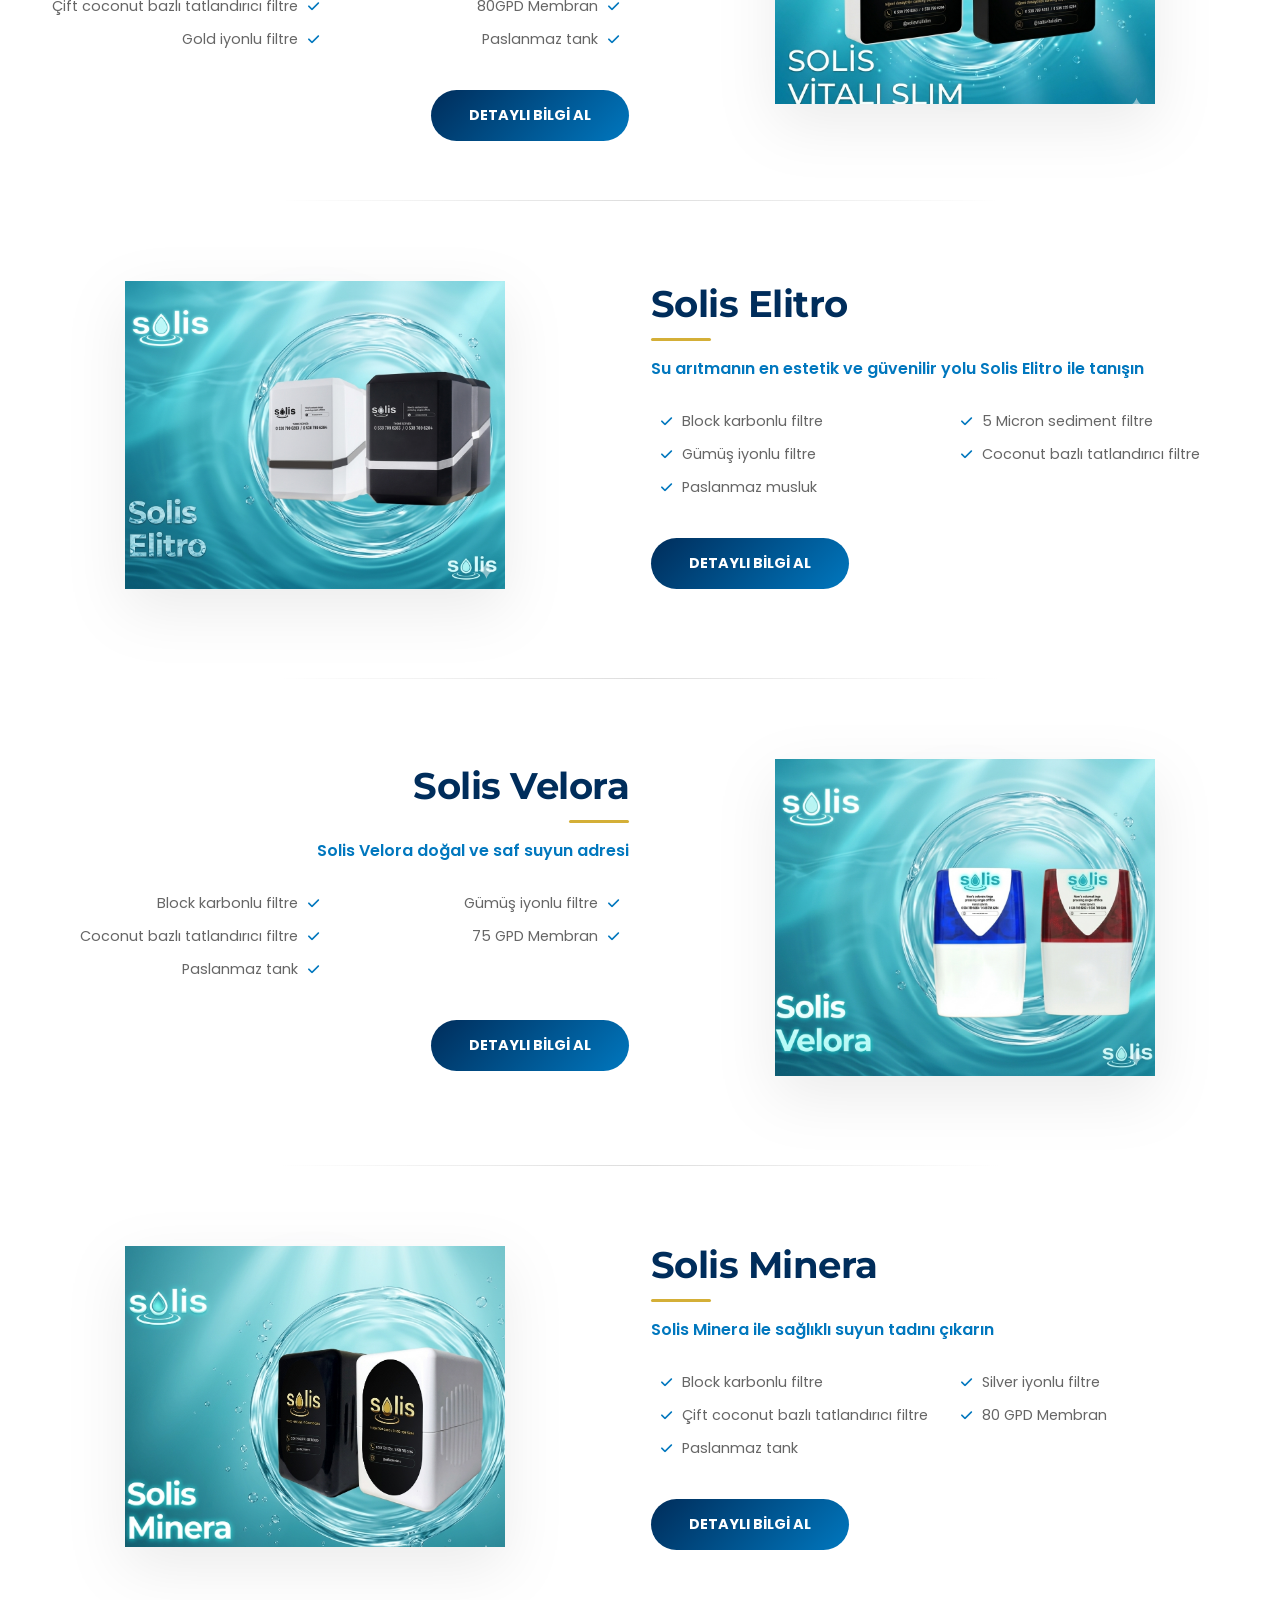
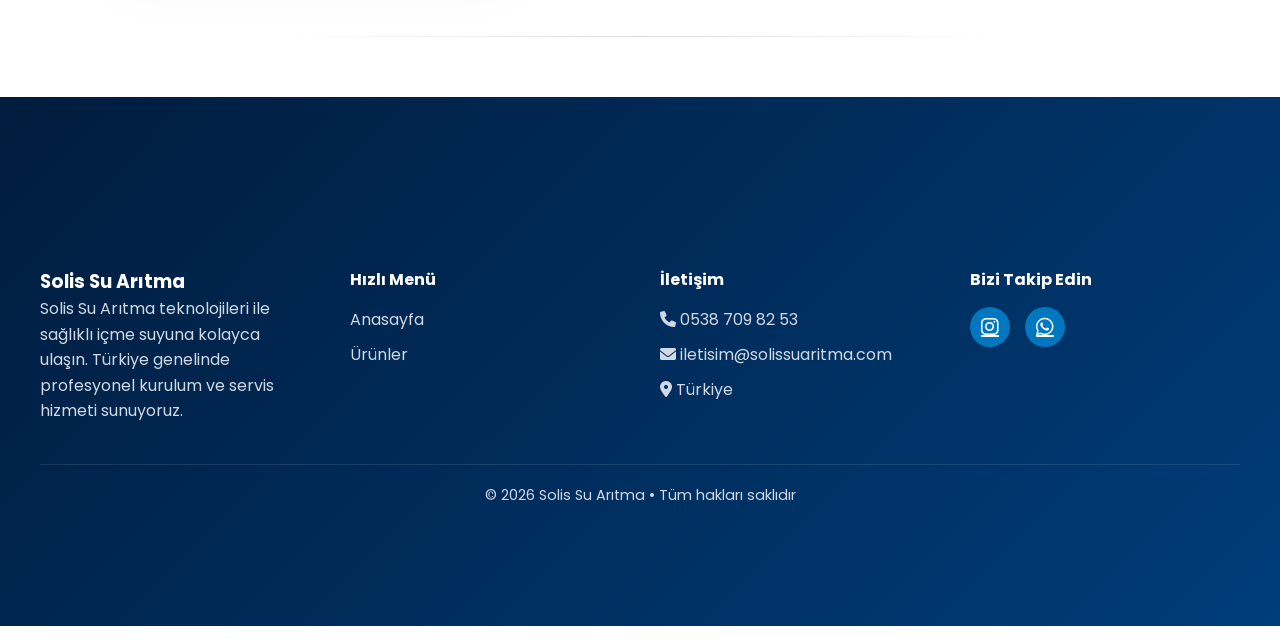
==== commit 3e1fd531: "Top-bar geri geldi ve fontlar esitlendi" ====
--- a/urunler.html
+++ b/urunler.html
@@ -47,12 +47,13 @@
         }
 
         /* Navbar */
-        nav { background: var(--white); padding: 15px 0; position: fixed; width: 100%; top: 0; z-index: 1000; border-bottom: 1px solid #eee; }
+        nav { background: var(--white); padding: 15px 0; position: sticky; top: 0; z-index: 1000; border-bottom: 1px solid #eee; }
        .nav-container { max-width: 1200px; margin: auto; display: flex; justify-content: space-between; align-items: center; padding: 15px 20px; }
         .logo-box { display: flex; align-items: center; text-decoration: none; }
         .logo-box img { height: 60px; margin-right: 12px; }
         .logo-text { font-family: 'Montserrat'; font-size: 1.6rem; font-weight: 900; color: var(--solis-dark); }
-     .nav-links a { text-decoration: none; color: var(--solis-dark); font-weight: 900 !important; margin-left: 25px; font-size: 0.9rem; 
+        .nav-links a { text-decoration: none; color: var(--solis-dark); font-weight: 700; margin-left: 25px; font-size: 0.9rem; }
+
         /* Ürün Listesi */
         .container { 
 max-width: 1350px; 
@@ -233,16 +234,15 @@
 color:#cfd8e3;
 font-size:0.9rem;
 }
-.page-hero {
-    height: 65vh;
-    background: linear-gradient(rgba(0,45,91,0.75),rgba(0,45,91,0.75)),
-    url('img/banner.png') center/cover no-repeat;
-    display: flex;
-    align-items: center;
-    justify-content: center;
-    text-align: center;
-    color: white;
-    padding-top: 110px !important;
+.page-hero{
+height:65vh;
+background:linear-gradient(rgba(0,45,91,0.75),rgba(0,45,91,0.75)),
+url('img/banner.png') center/cover no-repeat;
+display:flex;
+align-items:center;
+justify-content:center;
+text-align:center;
+color:white;
 }
 
 .page-hero h1{
@@ -492,7 +492,9 @@
     <div class="side-decoration side-left"></div>
     <div class="side-decoration side-right"></div>
 
-   <div class="top-bar">
+    <body>
+
+<div class="top-bar">
     <div class="marquee">
         <span><i class="fas fa-check-circle"></i> 81 İLDE ÜCRETSİZ KURULUM</span>
         <span><i class="fas fa-history"></i> 14 GÜN DENEME SÜRESİ</span>
@@ -502,6 +504,8 @@
 </div>
 
 <nav>
+
+    <nav>
     <div class="nav-container">
         <a href="index.html" class="logo-box">
             <img src="img/logo.png" alt="Solis Logo" style="height: 75px;"> <div class="logo-text" style="font-size: 1.8rem;">
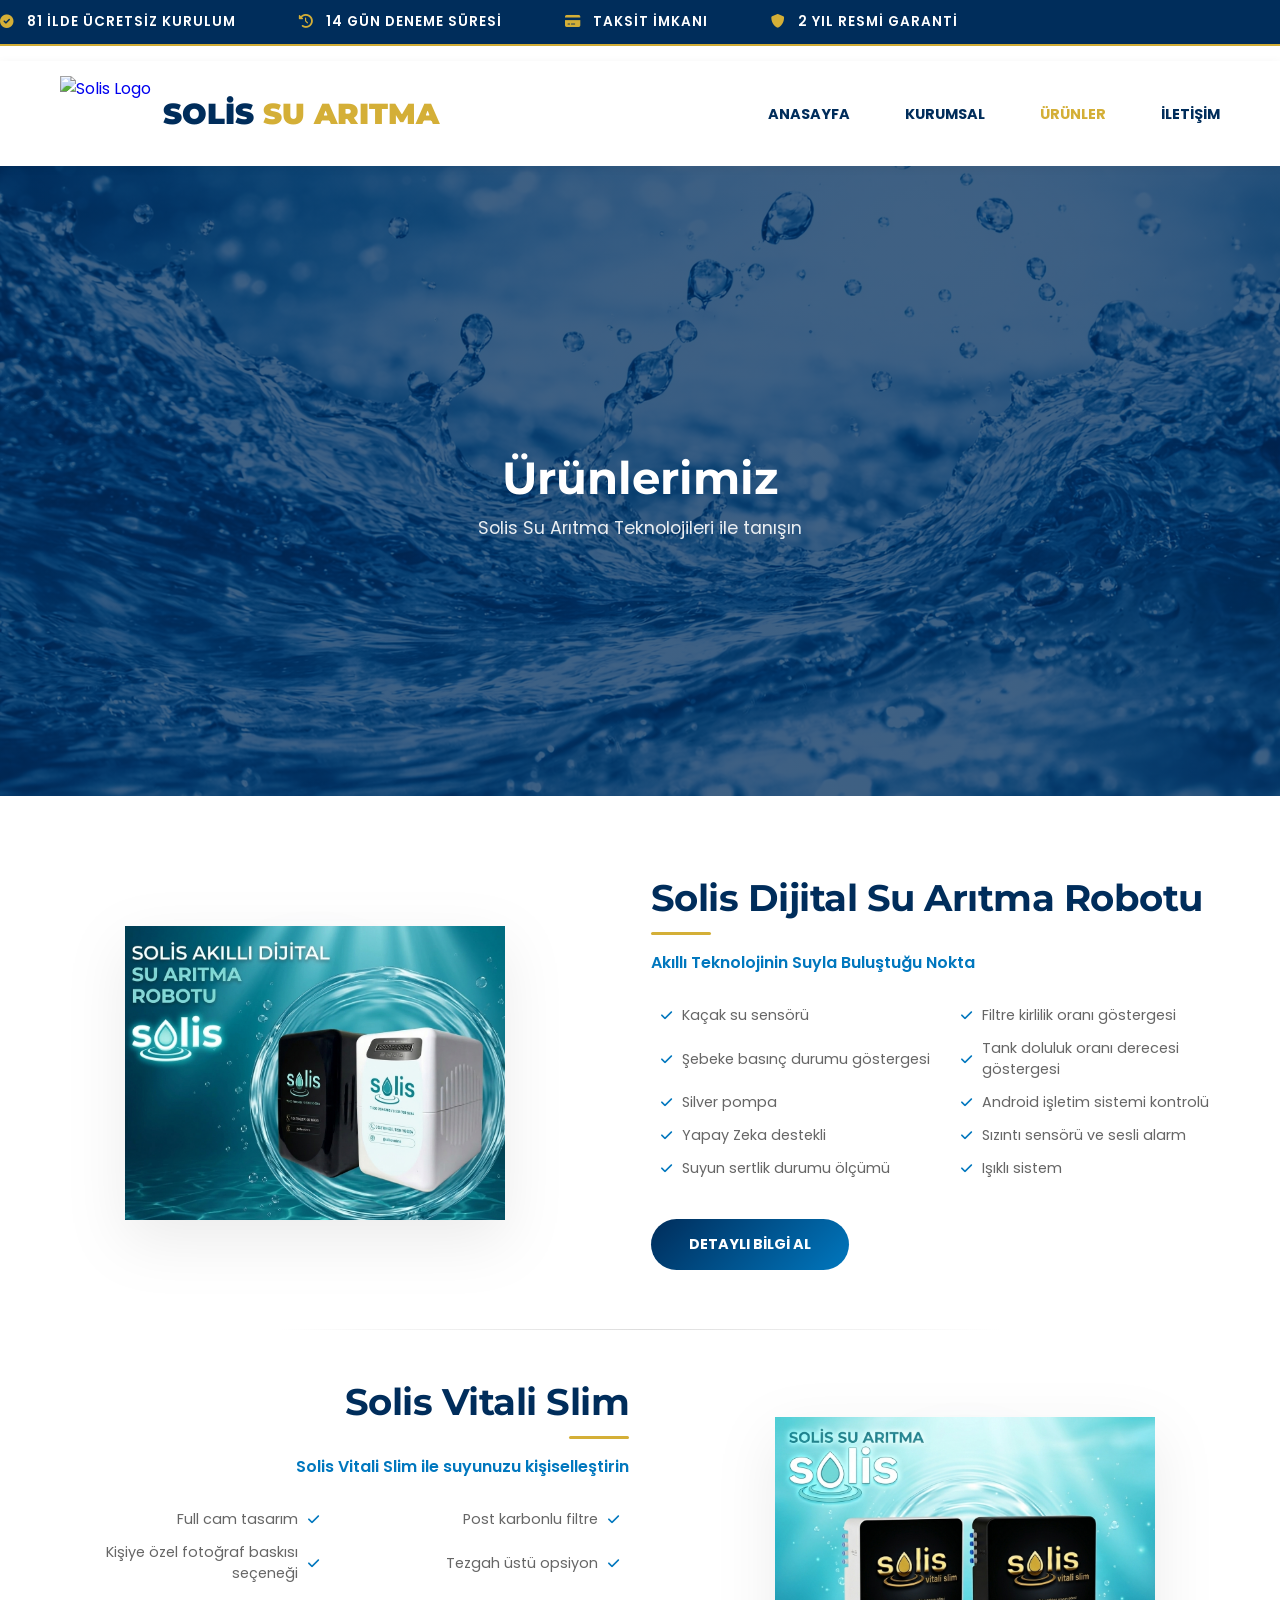
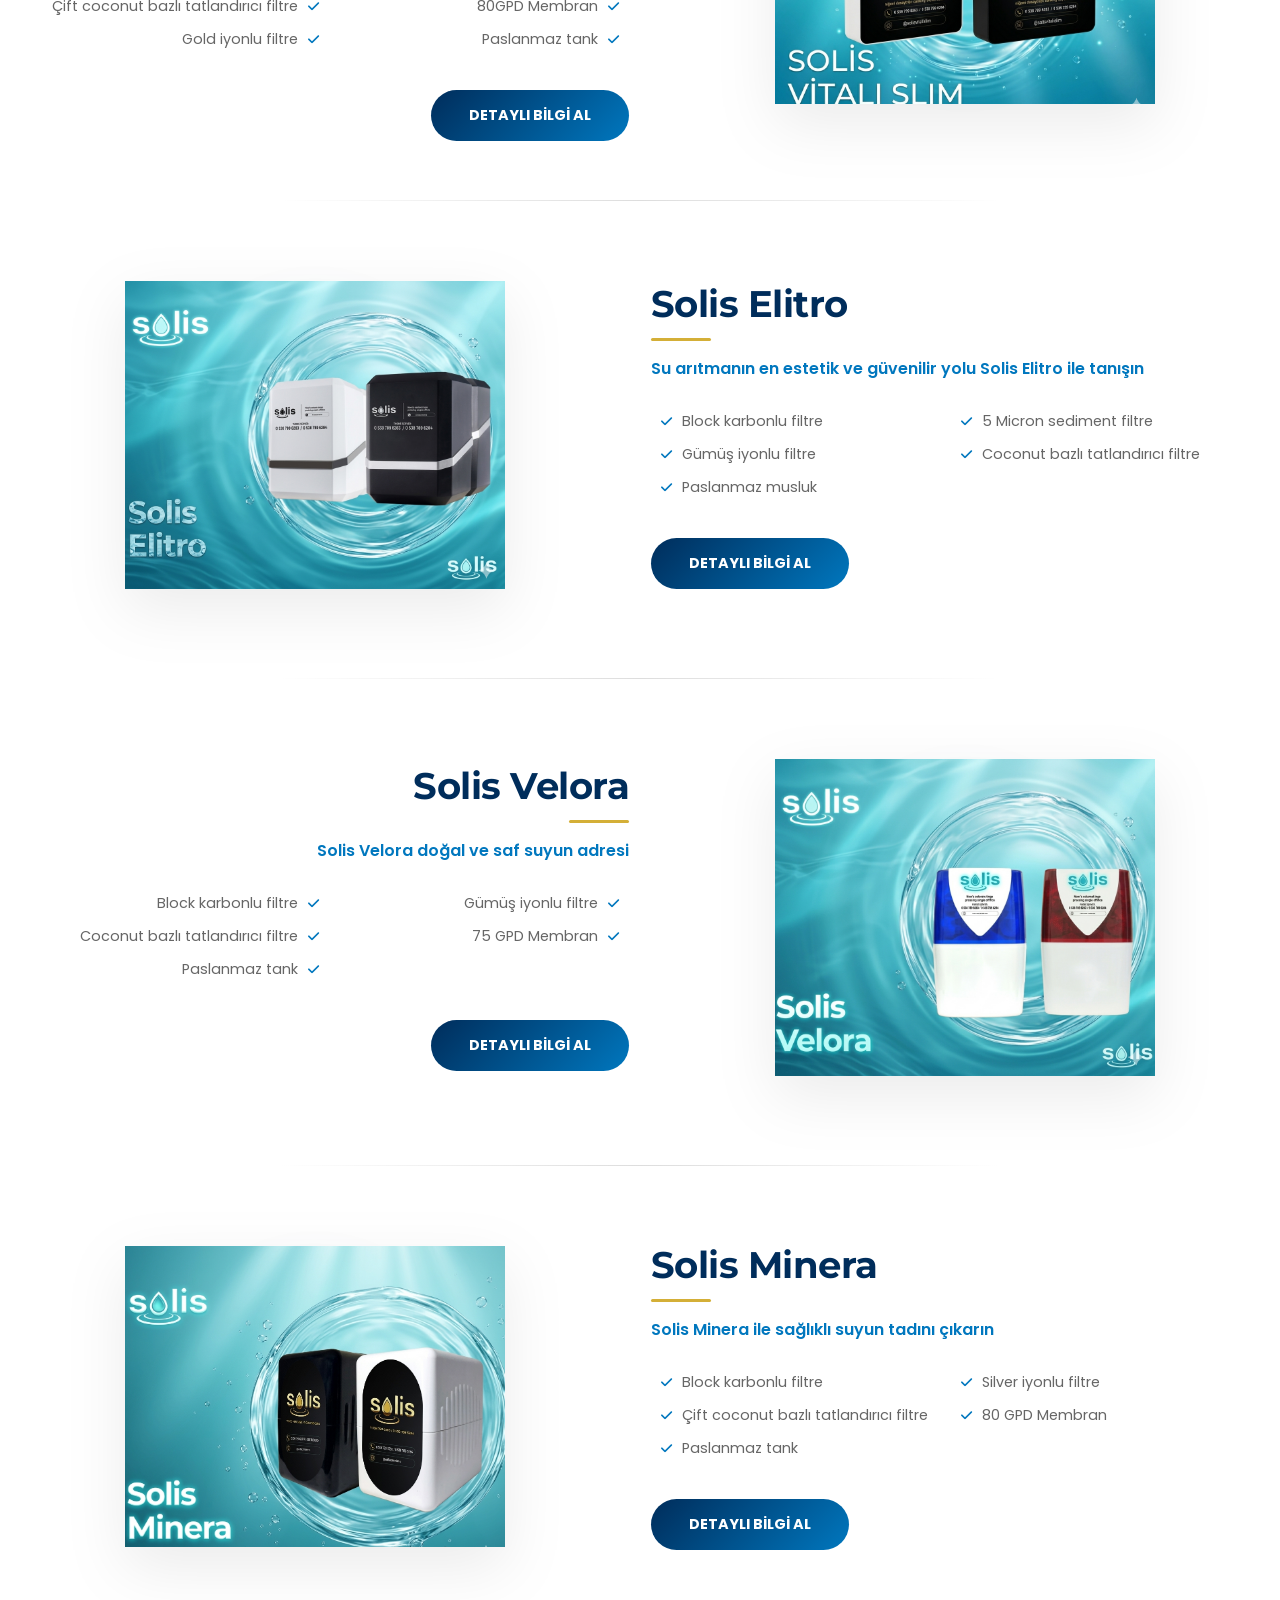
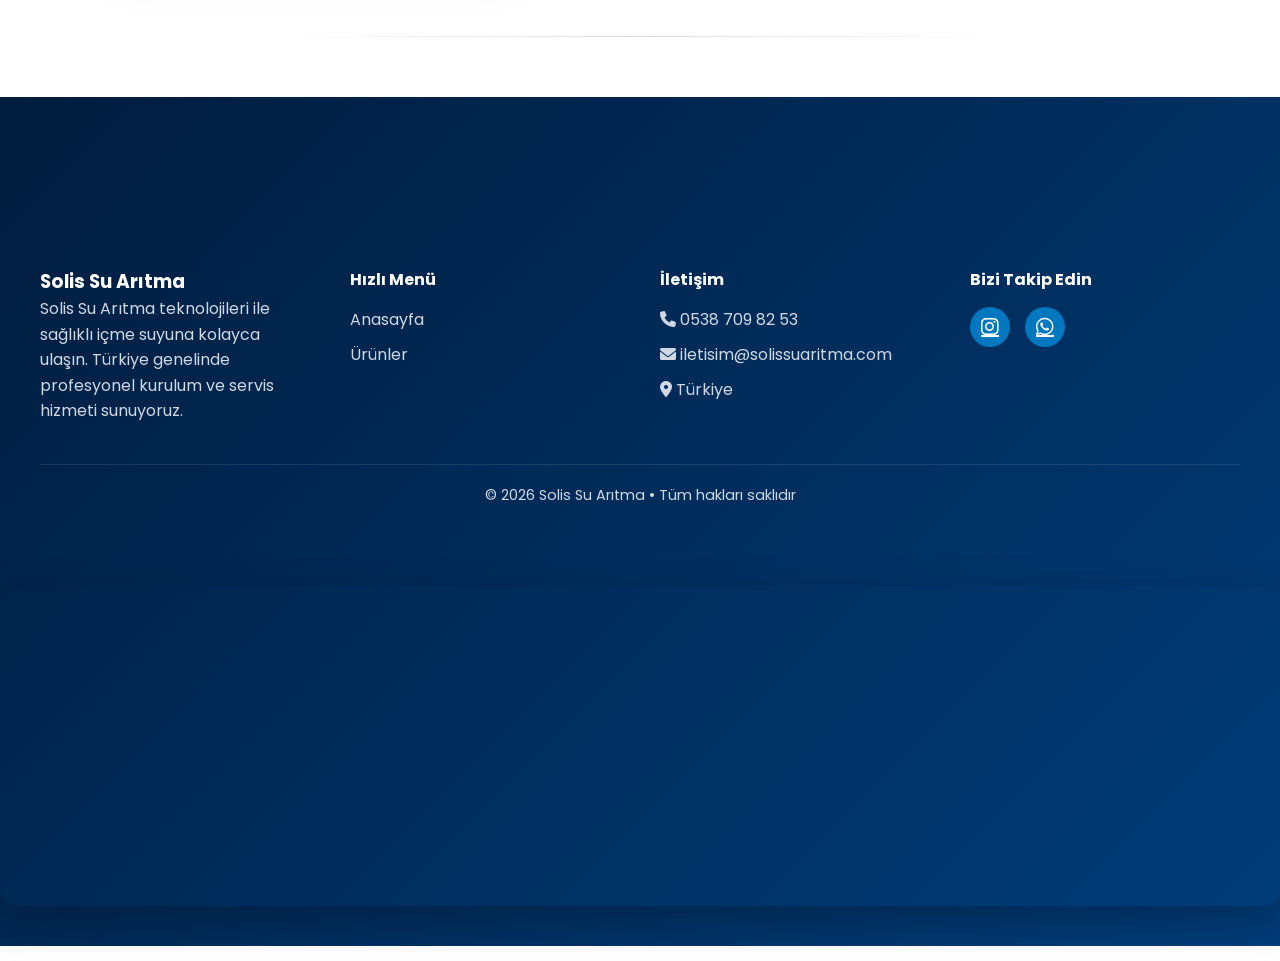
==== commit 120bfaae: "Iletisim numaralari alt alta eklendi ve harita duzeni guncellendi" ====
--- a/urunler.html
+++ b/urunler.html
@@ -484,6 +484,41 @@
 /* Ürünler başlığının tam ortalanması için */
 .page-hero div {
     width: 100%;
+}
+
+.footer-wrapper{
+display:flex;
+gap:50px;
+justify-content:space-between;
+align-items:flex-start;
+}
+
+.footer-left{
+flex:2;
+}
+
+.footer-map{
+flex:1;
+height:320px;
+border-radius:16px;
+overflow:hidden;
+box-shadow:0 15px 40px rgba(0,0,0,0.25);
+}
+
+.footer-map iframe{
+width:100%;
+height:100%;
+}
+
+@media(max-width:992px){
+.footer-wrapper{
+flex-direction:column;
+}
+
+.footer-map{
+height:250px;
+margin-top:20px;
+}
 }
     </style>
 </head>
@@ -632,7 +667,10 @@
 
 <div class="container">
 
-<div class="footer-grid">
+<div class="footer-wrapper">
+
+    <div class="footer-left">
+        <div class="footer-grid">
 
 <div class="footer-col">
 
@@ -702,6 +740,18 @@
 </div>
 
 </div>
+</div> <!-- footer-grid -->
+</div> <!-- footer-left -->
+
+<div class="footer-map">
+    <iframe 
+        src="https://www.google.com/maps/embed?pb=..."
+        style="border:0;"
+        loading="lazy">
+    </iframe>
+</div>
+
+</div> <!-- footer-wrapper -->
 
 </footer>
 <script>
